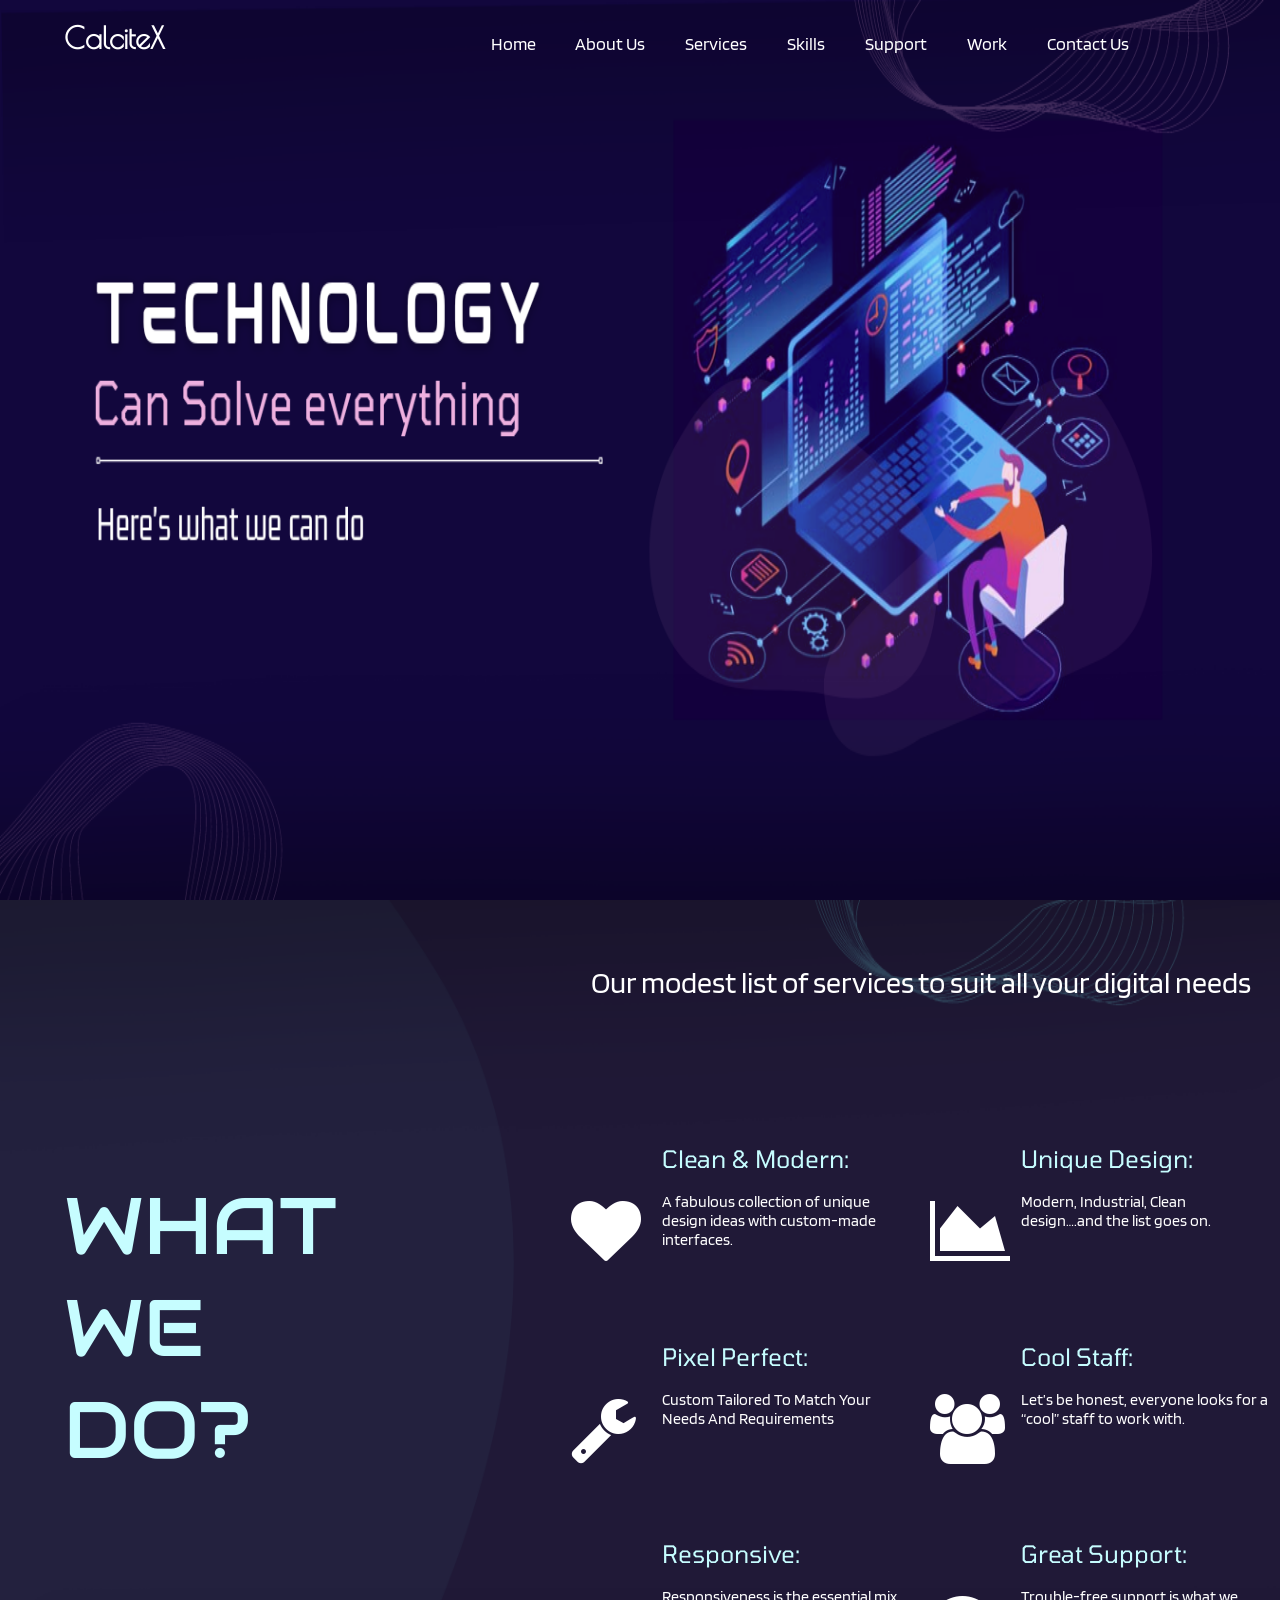
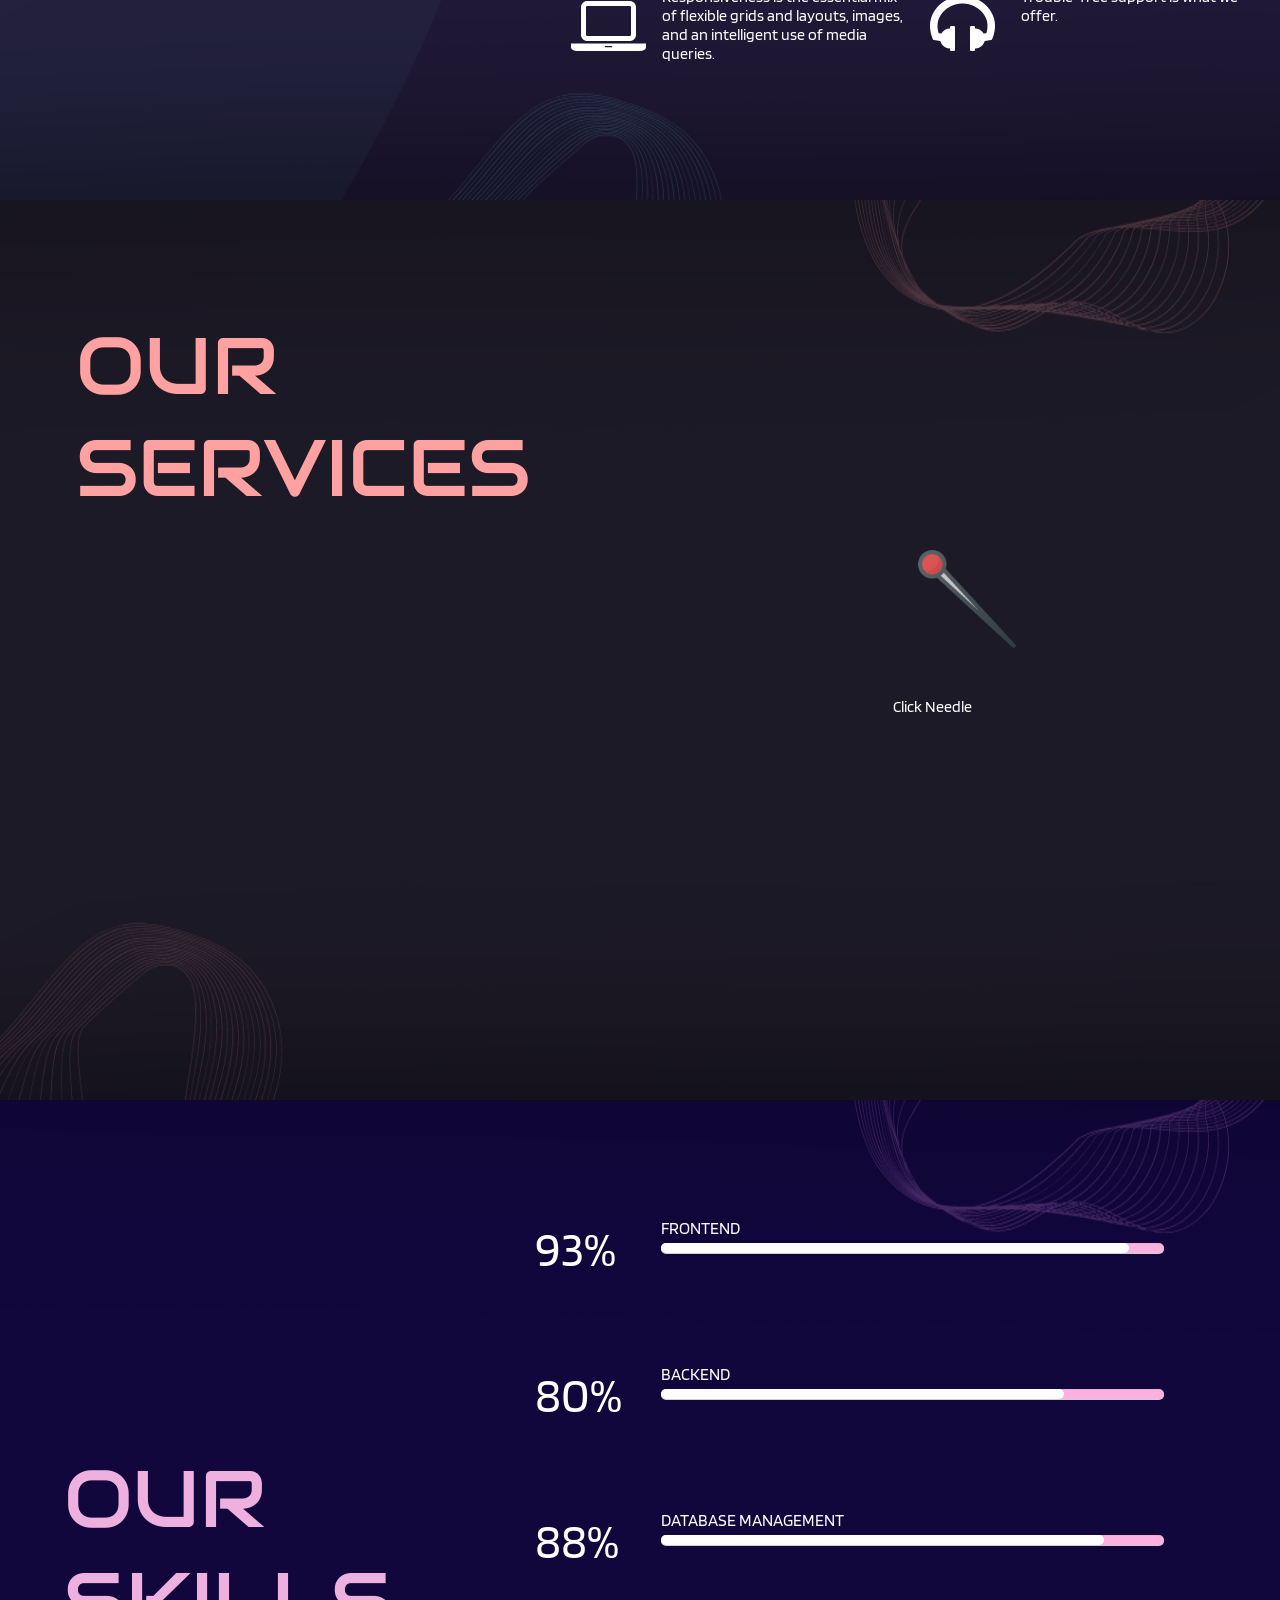
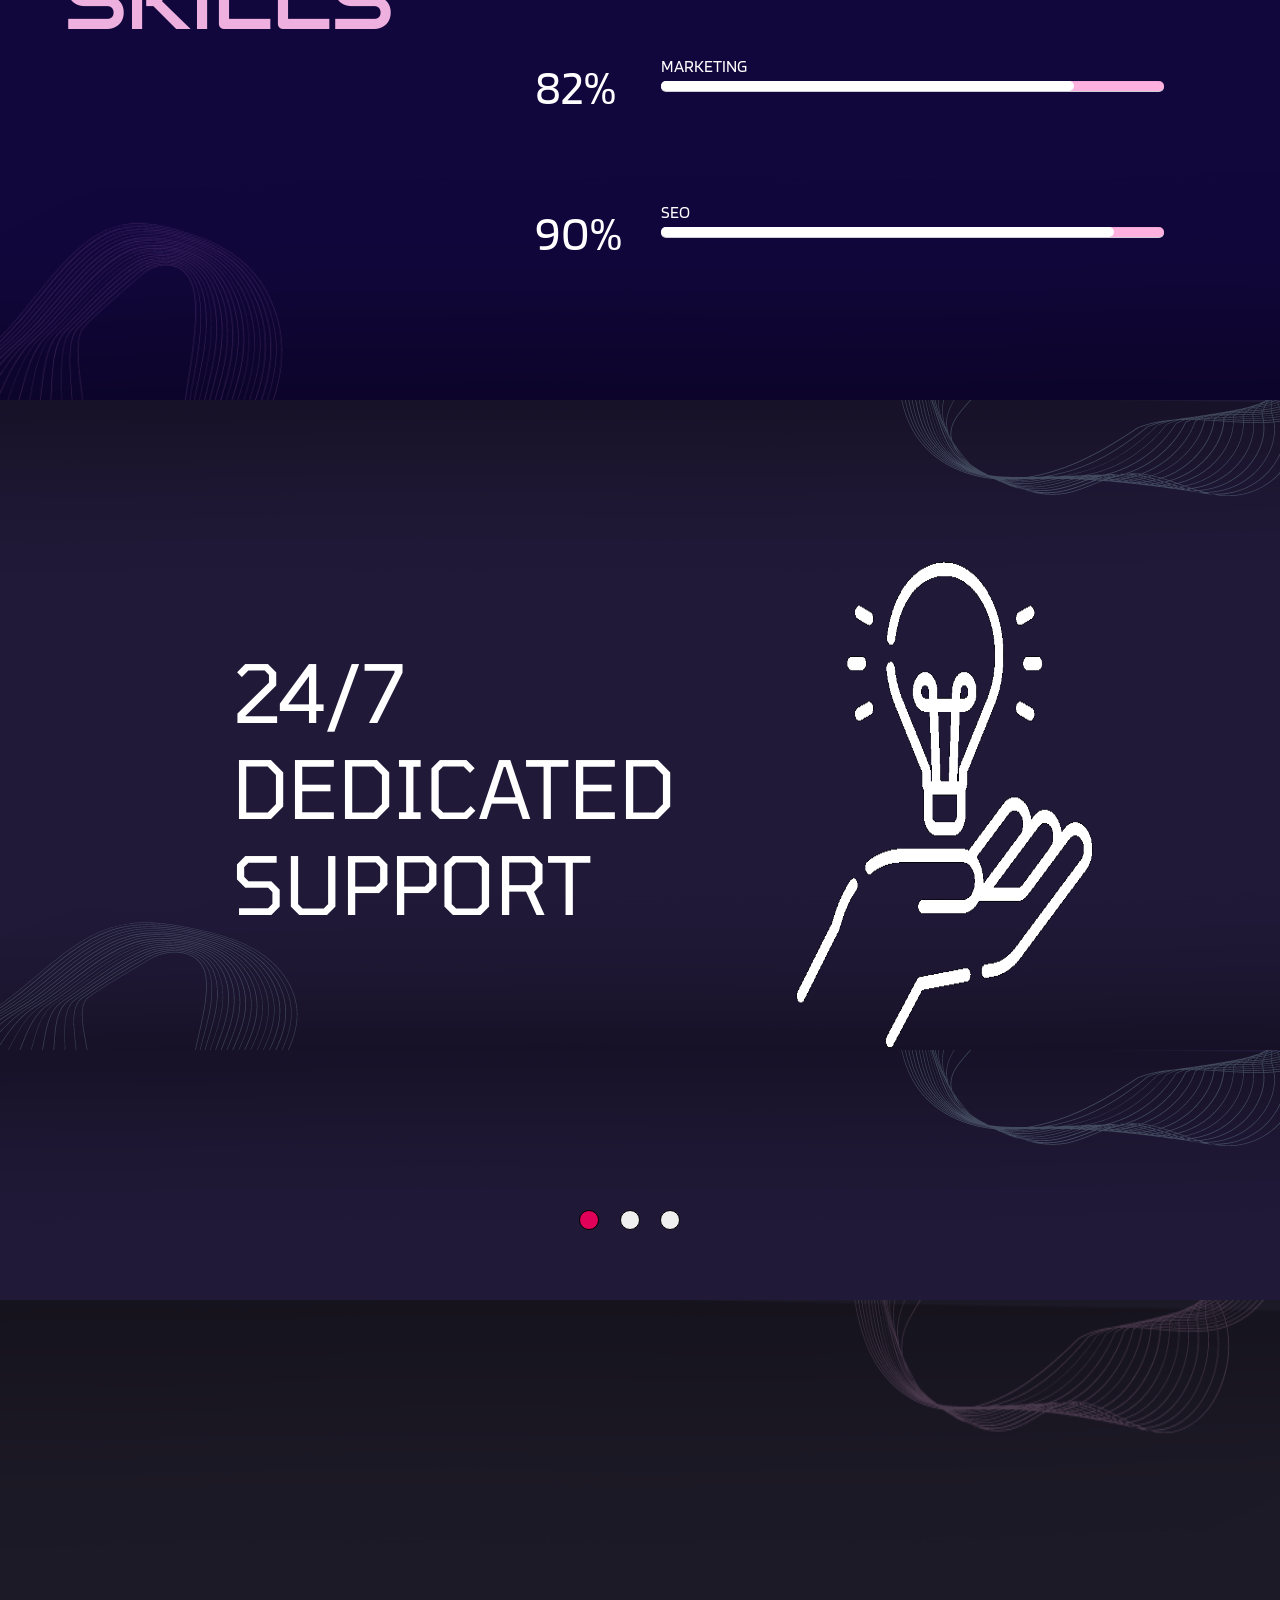
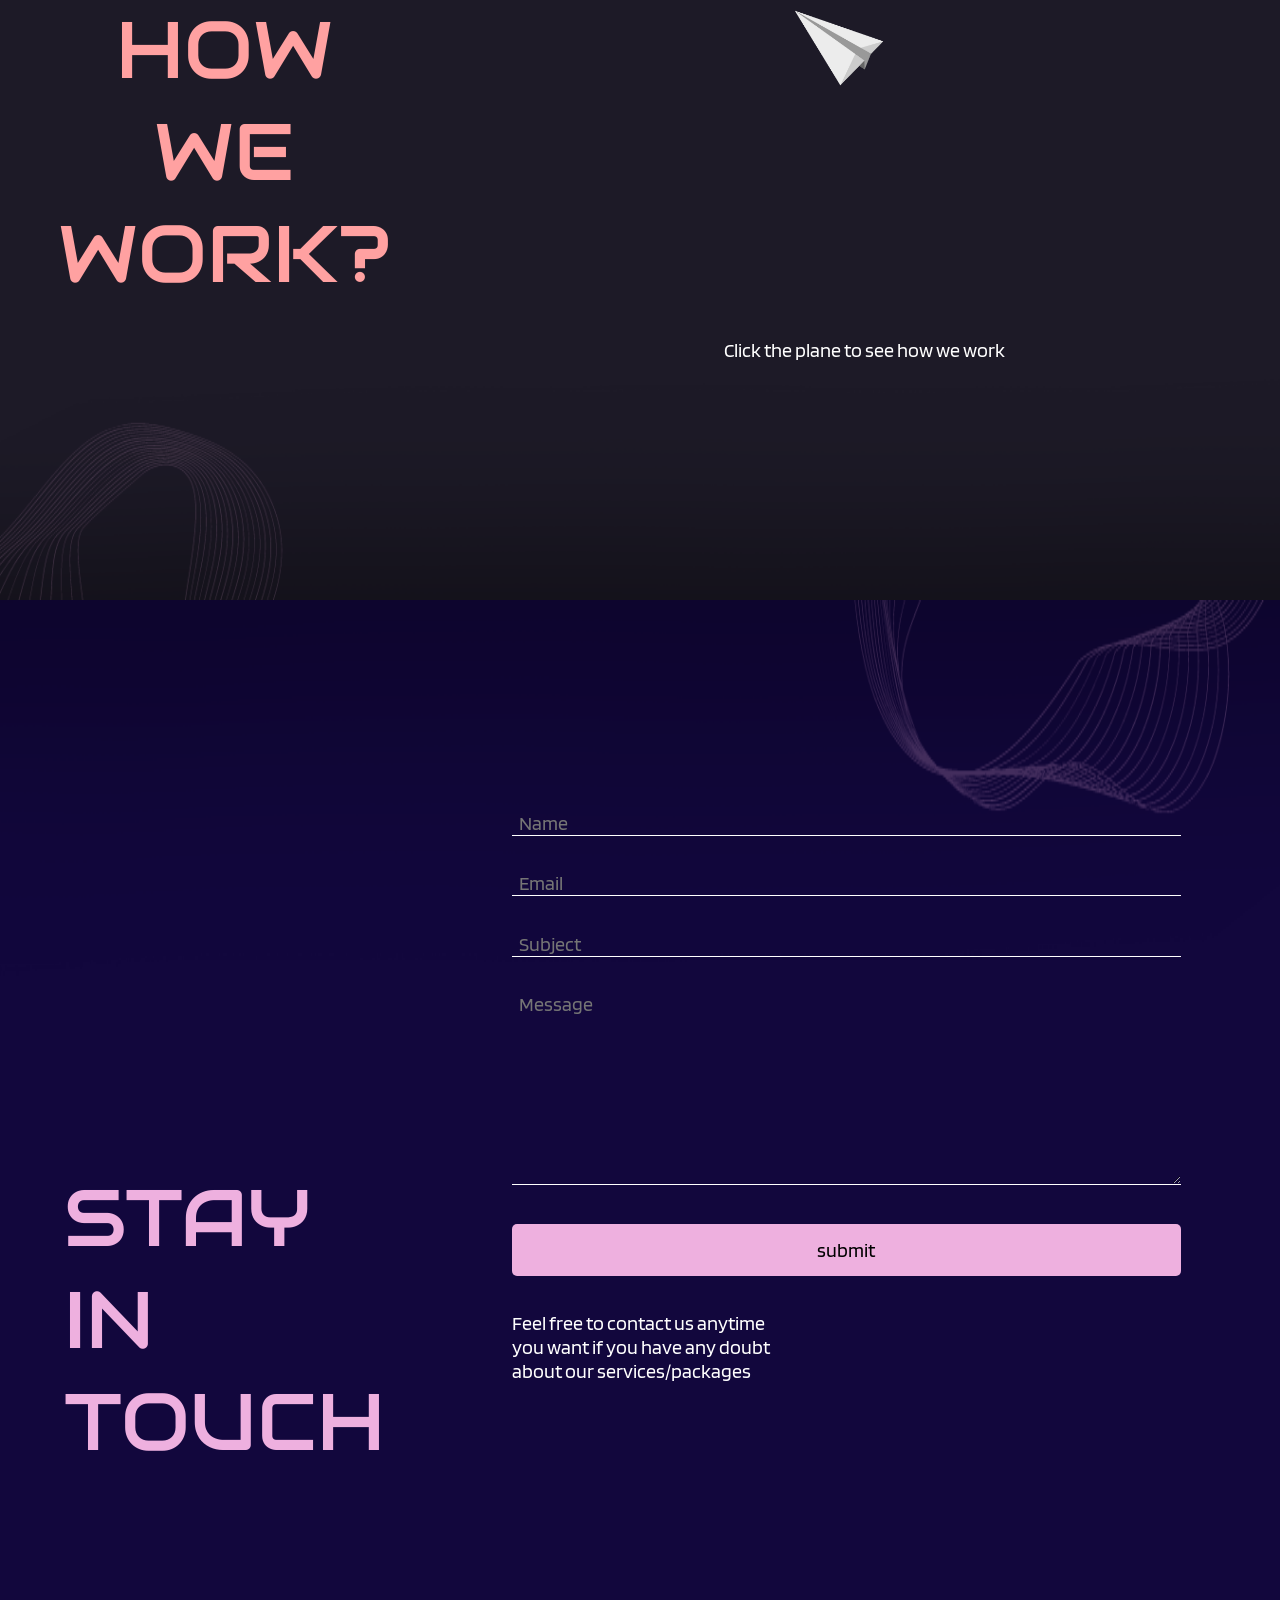
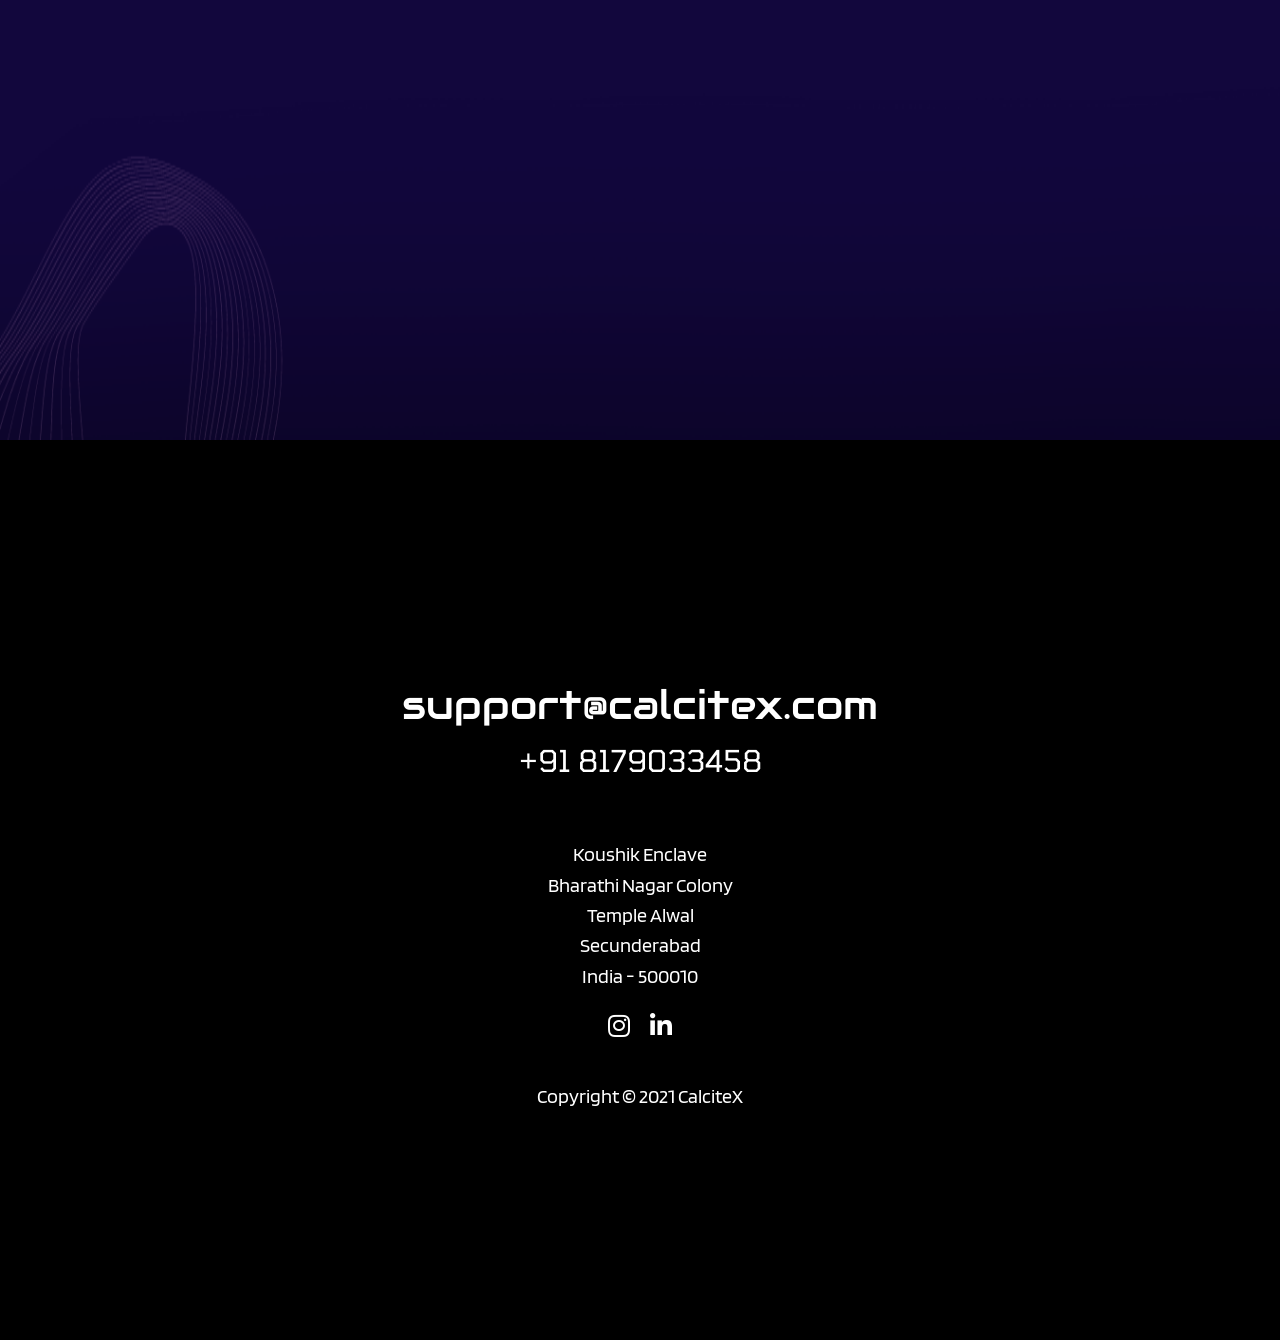
==== index.html @ 90a69738 ":)" ====
<!DOCTYPE html>
<html lang="en">

<head>
    <meta charset="UTF-8">
    <meta name="viewport" content="width=device-width, initial-scale=1.0">
    <meta http-equiv="X-UA-Compatible" content="ie=edge">
    <title>CalciteX</title>
    <link rel="icon" href="images/logo.jpeg">
    <link rel="stylesheet" href="https://use.fontawesome.com/releases/v5.3.1/css/all.css">
    <script src="https://cdnjs.cloudflare.com/ajax/libs/jquery/3.5.1/jquery.min.js"></script>
    <link rel="stylesheet" href="styles.css">
    <link href="https://maxcdn.bootstrapcdn.com/font-awesome/4.2.0/css/font-awesome.min.css" rel="stylesheet">
<style>
@keyframes zoom{from{transform:scale(0);opacity:0;} to{transform:scale(1);opacity:1;}}
@keyframes zoomBox{from{transform:scale(0);opacity:0;} to{transform:scale(1);opacity:1;}}
@keyframes zoom1{from{transform:scale(0);opacity:0;} to{transform:scale(1);opacity:1;}}
@keyframes zoomBox1{from{transform:scale(0);opacity:0;} to{transform:scale(1);opacity:1;}}
@keyframes serviceAnim{from{transform:scale(0);opacity:0;} to{transform:scale(1);opacity:1;}}
</style>

</head>

<body onscroll="myfunction()">
<div id="body" style="height:100%;">
	<!--header-->
	<div id="navbar">
 	<ul id="ul">
		<div id="logo">
	            <a onclick="document.documentElement.scrollTop=0;">CalciteX</a>
		</div>
		<div id="links">
                <a onclick="document.documentElement.scrollTop=0;">Home</a>
                <a onclick="document.documentElement.scrollTop=document.getElementById('aboutus').offsetTop-60;">About&nbspUs</a>
                <a onclick="document.documentElement.scrollTop=document.getElementById('ourServices').offsetTop-60;">Services</a>
                <a onclick="document.documentElement.scrollTop=document.getElementById('skills').offsetTop-60;">Skills</a>
		<a onclick="document.documentElement.scrollTop=document.getElementById('Responsive').offsetTop-60;">Support</a>
                <a onclick="document.documentElement.scrollTop=document.getElementById('workflow').offsetTop-60;">Work</a>
		<!--<a href="#pricing">Pricing</a>-->
                <a onclick="document.documentElement.scrollTop=document.getElementById('contact').offsetTop-60;">Contact&nbspUs</a>
		</div>
		<div>
		</div>
            </ul>
	</div>
	<div id="headerImg"></div>
	<div id="header">

            <!--<div class="logo">
                <img src="logoCalcitex.JPG">
            </div>-->

	    <div class="navbar">
		<p>Calcite X</p>
		<p>Shaping the Uncut</p>
	</div>


	<!--	<div class="mainBox">
            <div class="desc">
                <h1>WE LOVE DESIGN </h1>
            </div>

            <div class="button">
                
                <a href="#aboutus" class="btn">LEARN MORE</a>
            </div>
		</div>-->

	</div>

	<!--About us-->
<div id="aboutus" style="height:100%;width:100%;">
<div id="leftbox">
<p style="white-space:pre;color:#c6fdff;font-size:80px;font-family:leftTextfont;">
WHAT
WE 
DO?
</p>
<br/>
<!--<hr style="border:1px solid #c6fdff;width:90%;"/>
<br/>
<p style="font-size:25px;color:#c6fdff;font-family:leftTextfont">
Our modest list of services to
suit all your digital needs
</p>-->
</div>

<div id="rightbox">
<div id="Topcontent" style="color:white;font-size:30px;height:30%;display:flex;justify-content:center;padding-bottom:2%;">
Our modest list of services to
suit all your digital needs
</div>

<div class="doubleBox">

<div id="contentBox">
<div>
<i class="fa fa-heart" style="font-size:70px;color:white;"></i>
<!--<img src="images/1.jpeg">-->
</div>
<div class="mainBox">
<h2 >Clean & Modern:</h2>
<br/>
A fabulous collection of unique design ideas with custom-made interfaces.
</div>
</div>
<div id="contentBox">
<div >
<i class="fa fa-area-chart" style="font-size:70px;color:white;"></i>
<!--<img src="images/2.jpeg">-->
</div>
<div class="mainBox">
<h2>Unique Design: </h2>
<br/>
Modern, Industrial, Clean design….and the list goes on. 
</div>
</div>
</div>

<div class="doubleBox">
<div id="contentBox">
<div >
<i class="fa fa-wrench" style="font-size:70px;color:white;"></i>
<!--<img src="images/3.jpeg">-->
</div>
<div class="mainBox">
<h2>Pixel Perfect:</h2>
<br/>
Custom Tailored To Match Your Needs And Requirements
</div>
</div>
<div id="contentBox">
<div>
<i class="fa fa-users" style="font-size:70px;color:white;"></i>
<!--<img src="images/4.jpeg">-->
</div>
<div class="mainBox">
<h2>Cool Staff:</h2>
<br/>
Let’s be honest, everyone looks for a “cool” staff to work with.
</div>
</div>
</div>


<div class="doubleBox">
<div id="contentBox">
<div>
<i class="fa fa-laptop" style="font-size:70px;color:white;"></i>
<!--<img src="images/5.jpeg">-->
</div>
<div class="mainBox">
<h2>Responsive: </h2>
<br/>
Responsiveness is the essential mix of flexible grids and layouts, images, and an intelligent use of media queries.
</div>
</div>
<div id="contentBox">
<div>
<!--<img src="images/6.jpeg">-->
<i class="fa fa-headphones" style="font-size:70px;color:white;"></i>
</div>
<div class="mainBox">
<h2>Great Support:</h2>
<br/>
Trouble-free support is what we offer.
</div>
</div>
</div>




</div>


</div>


	<!--<div id="aboutus">
	<div class="top">
	 <center><h1 class="h1" style="color:#000;font-weight:bolder;font-size:50px;">ABOUT<span style="font-weight: bolder; color:rgb(255,2,108); font-size: 3rem;"> US</span></h1></center>
	</div>
	<div class="bottom">
	<h1 style="font-weight:bolder;margin-bottom:30px;">What We Do</h1>
	<li>
	At CalciteX we develop innovative and creative products and services that provide total communication and information solutions. Among a plethora of services, web design and development, tailor made applications, ERPs, CRMs, e-commerce solutions, business-to-business applications, business-to-client applications, managed hosting and internet portal management are few that we offer. We also lead in Digital Marketing, splendid Graphic designing, and Social Media Management. Satisfied clients around the globe bear testimony to the quality of our work.
	</li>
	<br>
	<li>Our business philosophy is to assure the highest quality product, total client satisfaction, timely delivery of solutions, and the best quality/price ratio found in the industry.
	Our emphasis is on offering a high degree of product user friendliness through a positive, creative, and focused company staff.</li>
	</div>
	</div>-->
<!--about us-->
<!--
<div id="aboutus">
 <h1 class="h1" style="color:#000;font-weight:bolder;font-size:50px;">ABOUT<span style="font-weight: bolder; color:rgb(255,2,108); font-size: 3rem;"> US</span></h1>

        <div class="cards">
            <div class="card1">
                <div class="top">
                    <div class="logo"><i class="fa fa-heart-o" aria-hidden="true"></i></div>
                    <div class="tlte"><h3>CLEAN & MODERN</h2></div>
                </div>
                <div class="middle">
                       <p class="mid"> Modern, Industrial, Clean design….and the list goes on. A significant challenge many of our clients face is a lack of understanding or vocabulary to describe and define their Web-App design style. We get it delivered. </p> 
                </div>
                <div class="bottom">
                    <a href="#">learn more <i class="fa fa-long-arrow-right" aria-hidden="true"></i></a>
                </div>     
            </div>
            <div class="card1">
                <div class="top">
                    <div class="logo"><i class="fa fa-area-chart" aria-hidden="true"></i></div>
                    <div class="tlte"><h3>UNIQUE DESIGN</h2></div>
                </div>
                <div class="middle">
                       <p class="mid">A fabulous collection of unique design ideas with custom-made interfaces is a true work of design and style. With an abundance of unique design styles, we offer you customization and Modern style.</p> 
                </div>
                <div class="bottom">
                    <a href="#">learn more <i class="fa fa-long-arrow-right" aria-hidden="true"></i></a>
                </div>     
            </div>
            <div class="card1">
                <div class="top">
                    <div class="logo"><i class="fa fa-wrench" aria-hidden="true"></i></div>
                    <div class="tlte"><h3>PIXEL PROJECT</h2></div>
                </div>
                <div class="middle">
                       <p class="mid">If owning a piece of history is what you desire, Pixels Projects are the ones you need. Pixel Projects are inspired by Million-Dollar Homepages. There are millions of websites and the ones which stand out are the ones that leave a mark on the viewers. </p> 
                </div>
                <div class="bottom">
                    <a href="#">learn more <i class="fa fa-long-arrow-right" aria-hidden="true"></i></a>
                </div>     
            </div>
        </div>
        <div class="cards">
            <div class="card2">
                <div class="top">
                    <div class="logo"><i class="fa fa-users" aria-hidden="true"></i></div>
                    <div class="tlte"><h3>COOL STAFF</h2></div>
                </div>
                <div class="middle">
                       <p class="mid">Let’s be honest, everyone looks for a “cool” staff to work with. We are a special workspace company, CalciteX thrives on creativity and that thought has very much gone into the reasoning behind the work culture, providing every employee with a space for them to be creative.</p> 
                </div>
                <div class="bottom">
                    <a href="#">learn more <i class="fa fa-long-arrow-right" aria-hidden="true"></i></a>
                </div>     
            </div>
            <div class="card2">
                <div class="top">
                    <div class="logo"><i class="fa fa-laptop" aria-hidden="true"></i></div>
                    <div class="tlte"><h3>RESPONSIVE</h2></div>
                </div>
                <div class="middle">
                       <p class="mid">Almost every Client wants a Mobile Version of their website. Responsiveness is the essential mix of flexible grids and layouts, images, and an intelligent use of media queries.</p> 
                </div>
                <div class="bottom">
                    <a href="#">learn more <i class="fa fa-long-arrow-right" aria-hidden="true"></i></a>
                </div>     
            </div>
            <div class="card2">
                <div class="top">
                    <div class="logo"><i class="fa fa-headphones" aria-hidden="true"></i></div>
                    <div class="tlte"><h3>GREAT SUPPORT</h2></div>
                </div>
                <div class="middle">
                       <p class="mid"> Proactive chat, audio, and video Support. Trouble-free support is what we offer. Every request is responded by the supervisors directly. </p> 
                </div>
                <div class="bottom">
                    <a href="#">learn more <i class="fa fa-long-arrow-right" aria-hidden="true"></i></a>
                </div>     
            </div>
        </div>
    </div>
   -->
	<!--Our services-->
<!--
        <section id="services">
        <div class="services">
            <h1 class="heading" style="color:rgb(214, 199, 206); text-align: center; ">OU<span style="font-weight: bolder; color:rgb(255,2,108); font-size: 3rem;">R</span> SERVICES</h1>
            <div class="cen">
                <div class="service">
                    <i class="fas fa-tv"></i>
                    <h2>WEB DEVELOPMENT</h2>
                    <br>
                    <p>CalciteX cybernetics provides you worlds trending and best technology. While it comes to Web Development its our best and most demanding service with 100% gurranted satisfaction</p>
                </div>

                <div class="service">
                    <i class="fab fa-android"></i>
                    <h2>MOBILE APPS</h2>
                    <br>
                    <p>With growing demand in this digital world we at CalciteX Cybernetics  committed to provide a mobile app which meets your business needs with an attractive price tag in mind.</p>
                </div>
                <div class="service">
                    <i class="fab fa-android"></i>
                    <h2>DIGITAL MARKETING</h2>
                    <br>
                    <p>We at CalciteX cybernetics provide businesses of all sizes with an opportunity to market their brand 24/7 at a low cost. From startups to medium-sized enterprises to multiple-location companies</p>
                </div>
            </div>
        </div>
    </section>-->

	<!-- work start-->
<!--
	<div id="worx" style="margin-top:50px;">
 <h1 class="h1" style="color:#000;font-weight:bolder;font-size:50px;">OUR WO<span style="font-weight: bolder; color:rgb(255,2,108); font-size: 3rem;">R</span>X.!</h1>
	<div class="worx">
		<div>
			<ul>
			<li><img src="icons/app.png"/> App development</li>
			<li><img src="icons/web.png"/> Web development</li>
			<li><img src="icons/marketing.png"/> Marketing</li>
			<li><img src="icons/design.png"/> UI design</li>
			<li><img src="icons/time.png"/> Support</li>
			</ul>
		</div>
		<div>
		<img src="images/work.jpeg">
		<img src="images/work_time.jpeg">
		<img src="images/work_support.jpeg">
		<img src="images/work_app.jpeg">
		<img src="images/work_web.jpeg">
		<img src="images/work_design.jpeg">
		</div>
	</div>
	</div>-->

<!--our services-->
 <!--<h1 class="heading" id="ourServicesheading" style="background:black;color:rgb(214, 199, 206);padding-top:50px; text-align: center; ">OU<span style="font-weight: bolder; color:rgb(255,2,108); font-size: 3rem;">R</span> SERVICES</h1>-->
	<div id="ourServices" style="height:100%;width:100%;padding-top:0px;">
	<div id="mainService">
	<div id="content" style="width:35%;height:400px;padding-bottom:50px;border-radius:10px;margin-top:0px;margin-left:0%;border:1px solid transparent;">
	<div id="heading" >
	OUR
	SERVICES
	</div>
	<div id="innercontent">

	</div>
	</div>

	<div style="width:40%;height:150%;margin-left:20%;margin-top:300px;">

	<div  onclick="ServiceFunction()" id="main" style="width:100px;height:100px;border-radius:10%;display:flex;flex-direction:column;" >
	<img class="imgServices" style="width:100%;height:100%;margin:50% 50%;transform-origin:15% 15%;" src="icons_color/pin.png"/>
	<div id="mainServiceContent" style="margin-right:-30%;color:white;font-family:blinker;">Click Needle</div>
	</div>

	<div id="one0" onmouseover="display(event)" class="services" style="width:100px;height:100px;border-radius:10%;">
	<img id="temp0" onmouseover="display(event)" style="width:100%;height:100%;" src="icons_color/design.png">
	<div id="temp0" id="contentService">Design</div>
	</div>
	<div id="one1" onmouseover="display(event)"  class="services" style="width:100px;height:100px;border-radius:10%;">
	<img id="temp1" onmouseover="display(event)" style="width:100%;height:100%;" src="icons_color/web.png"/>
	<div id="temp1" id="contentService">Web</div>
	</div>
	<div id="one2" onmouseover="display(event)"  class="services" style="width:100px;height:100px;border-radius:10%;">
	<img id="temp2" onmouseover="display(event)" style="width:100%;height:100%;" src="icons_color/marketing.png"/>
	<div id="temp2" id="contentService">Marketing</div>
	</div>
	<div id="one3" onmouseover="display(event)"  class="services" style="width:100px;height:100px;border-radius:10%;">
	<img id="temp3" onmouseover="display(event)" style="width:100%;height:100%;" src="icons_color/app.png"/>
	<div id="temp3" id="contentService">App</div>
	</div>
	<div id="one4" onmouseover="display(event)"  class="services" style="width:100px;height:100px;border-radius:10%;">
	<img id="temp4" onmouseover="display(event)" style="width:100%;height:100%;" src="icons_color/work.png"/>
	<div id="temp4" id="contentService">Support</div>
	</div>
	<!--<div id="one5" onmouseover="display(event)"  class="services" style="width:100px;height:100px;border-radius:10%;">
	<img id="temp5" onmouseover="display(event)" style="width:100%;height:100%;" src="icons_color/chemical.png"/>
	<div id="temp5" id="contentService">Chemical</div>
	</div>-->
	</div>
	</div>
	</div>

    <!---skills start-->
	<div id="skills">
  <!--  <h1 class="heading" style="color:BLACK; text-align: center; ">ABOUT SK<span style="font-weight: bolder; color:rgb(255,2,108); font-size: 3rem;">I</span>LLS</h1>-->
	<div id="skillsLeft">
	OUR<br/>
	SKILLS
	</div>
	
    <div class="skills">
                <div class="skill-bars">
                    <div class="bar">
			<div style="width:20%;font-size:50px;">
			93%
			</div>
			<div style="width:80%;">
                        <div class="info">
                            <span>FRONTEND</span>
                        </div>
                        <div class="progress-line html">
                            <span></span>
                        </div>
			</div>
                    </div>
                    <div class="bar">
			<div style="width:20%;font-size:50px;">
			80%
			</div>
			<div style="width:80%;">
                        <div class="info">
                            <span>BACKEND</span>
                        </div>
                        <div class="progress-line css">
                            <span></span>
                        </div>
			</div>
                    </div>                   
                    <div class="bar">
			<div style="width:20%;font-size:50px;">
			88%
			</div>
			<div style="width:80%;">
                        <div class="info">
                            <span>DATABASE MANAGEMENT</span>
                        </div>
                        <div class="progress-line jquery">
                            <span></span>
                        </div>
			</div>
                    </div>
                    <div class="bar">
			<div style="width:20%;font-size:50px;">
			82%
			</div>
			<div style="width:80%;">
                        <div class="info">
                            <span>MARKETING</span>
                        </div>
                        <div class="progress-line mysql">
                            <span></span>
                        </div>
			</div>
                    </div>
                    <div class="bar">
			<div style="width:20%;font-size:50px;">
			90%
			</div>
			<div style="width:80%;">
                        <div class="info">
                            <span>SEO</span>
                        </div>
                        <div class="progress-line python">
                            <span></span>
                        </div>
			</div>
                    </div>

             	</div>

        <!--<div class="accordion">
            <div class="contentBx">
                <div class="label">UNIQUE DESIGN</div>
                <div class="content">
                    <p>A fabulous collection of unique design ideas with custom-made interfaces is a true work of design and style. With an abundance of unique design styles, we offer you customization and Modern style.</p>
                </div>
            </div>
            <div class="contentBx">
                <div class="label">GREAT SERVICE</div>
                <div class="content">
                    <p> Proactive chat, audio, and video Support. Trouble-free support is what we offer. Every request is responded by the supervisors directly. </p>
                </div>
            </div>
            <div class="contentBx">
                <div class="label">EXPERIENCE TEAM</div>
                <div class="content">
                    <p>Let’s be honest, everyone looks for a “cool” staff to work with. We are a special workspace company, CalciteX thrives on creativity and that thought has very much gone into the reasoning behind the work culture, providing every employee with a space for them to be creative.</p>
                </div>
            </div>
        </div>
    </div>-->
	</div>
    <script>
        const accordion = document.getElementsByClassName('contentBx');

        for (i = 0; i < accordion.length; i++) {
            accordion[i].addEventListener('click', function() {
                this.classList.toggle('active')
            })
        }
    </script>
	</div>


<!--our team start-->

<!--	<div id="ourTeam">

	<div id="Teamleftbox">
	<p style="margin-left:15%;font-size:80px;">
	MEET<br/>
	OUR<br/>
	TEAM
	</p><br/>
	<p style="font-size:20px;margin-left:17%;margin-top:0%;">
	Get to know us<br/>
	much better
	</p>
	</div>

	<div id="Teamrightbox">
	<div id="TeamMainBox">
	<div id="box0" onmousedown="detailsFunction(event)" onmouseover="imgFunction(event)" onmouseout="imgFunction1(event)" style="background:url('images/shanmukh.jpeg');background-size:100% 100%;display:flex;align-items:center;justify-content:center;width:35%;height:30%;color:white;transition:2s;">
	</div>
	<div id="box1" onmousedown="detailsFunction(event)" onmouseover="imgFunction(event)" onmouseout="imgFunction1(event)" style="background:url('images/sai.png');background-size:100% 100%;display:flex;align-items:center;justify-content:center;width:35%;height:30%;color:white;transition:2s;">
	</div>
	<div id="box2" onmousedown="detailsFunction(event)" onmouseover="imgFunction(event)" onmouseout="imgFunction1(event)" style="background:url('images/bhargav.png');background-size:100% 100%;display:flex;align-items:center;justify-content:center;width:35%;height:30%;color:white;transition:2s;">
	</div>
	<div id="box3" onmousedown="detailsFunction(event)" onmouseover="imgFunction(event)" onmouseout="imgFunction1(event)" style="background:url('images/nvk2.jpeg');background-size:100% 130%;background-position:top;display:flex;align-items:center;justify-content:center;width:35%;height:30%;color:white;transition:2s;">
	</div>
	<div id="box4" onmousedown="detailsFunction(event)" onmouseover="imgFunction(event)" onmouseout="imgFunction1(event)" style="background:url('images/5.jpg');background-size:100% 100%;display:flex;align-items:center;justify-content:center;width:35%;height:30%;color:white;transition:2s;">
	</div>
	<div id="box5" onmousedown="detailsFunction(event)" onmouseover="imgFunction(event)" onmouseout="imgFunction1(event)" style="background:url('images/6.png');background-size:100% 100%;display:flex;align-items:center;justify-content:center;width:35%;height:30%;color:white;transition:2s;">
	</div>
	</div>

	<div id="detailsBox">

	<img onclick="backFunction()" id="backImg" style="width:5%;height:8%;" src="icons/arrow.png"/>

	<div id="textBox1">
	<p class="detailsEmployee" style="width:50%;">
	TWO GHOSTLY WHITE FIGURES IN
	COVERALLS AND HELMETS ARE
	SOFTLY DANCING
	</p>

	<p class="detailsEmployee" style="width:50%;">
	Lorem ipsum dolor sit amet whis jki jsios Cras pretium metus pulvinar ultricies auctor. In varius purus blandit sem mollis tristique.
	</p>

	</div>

	<div id="textBox2">

	<div style="width:48%;">
	<p class="detailsEmployee">
	Terry Jackobs, CEO very small stage in a vast cosmic arena great turbulent clouds ready so encyclopaedia galactica star stuff.
	</p>
	<br/><br/>
	&nbsp&nbsp<i class="fa fa-facebook-official detailsEmployeeIcon" aria-hidden="true"></i>
	&nbsp&nbsp<i class="fa fa-twitter detailsEmployeeIcon" aria-hidden="true"></i>
	&nbsp&nbsp<i class="fa fa-instagram detailsEmployeeIcon" aria-hidden="true"></i>
	&nbsp&nbsp<i class="fa fa-medium detailsEmployeeIcon" aria-hidden="true"></i>
	<div style="margin-top:10%;">
	<p class="detailsEmployee"><b>Name:</b>Terry Jackobs</p><br/>
	<p class="detailsEmployee"><b>Age:</b>28</p><br/>
	<p class="detailsEmployee"><b>Skills:</b>Php,.Net,Ajax</p>
	</div>

	</div>

	<div style="width:50%;display:flex;justify-content:center;">
	<img src="2.jpg" class="detailsEmployee" style="width:90%;height:70%;padding:5%;">
	</div>

	</div>

	</div>
	</div>
	</div>
-->
<!--responsive page start-->
	<div id="Responsive">
	<div  id="responsive-top">
	<div id="ResponsiveBox">

	<div class="ResponsiveDiv">
	<div style="width:49%;height:80%;display:flex;align-items:center;"> 
	<p style="font-size:80px;width:50%;height:50%;margin-left:10%;font-family:tomorrow;">
	24/7<br/>
	DEDICATED<br/>
	SUPPORT
	</p>
	</div>
	<img src="icons/idea.png">
	</div>

	<div class="ResponsiveDiv" >
	<div style="width:30%;">
	<img style="width:50%;height:50%;margin-left:25%;" src="icons/responsive.png">
	<br/>
	<p style="text-align:center;font-weight:bolder;font-family:tomorrow;">Responsive</p>
	<br/>
	<p style="text-align:center;width:70%;margin-left:20%;">A Positive team who are ready to answer your quires at the earliest</p>
	</div>
	<div style="width:30%;">
	<img style="width:50%;height:50%;margin-left:25%;" src="icons/chip.png">
	<br/>
	<p style="text-align:center;font-weight:bolder;font-family:tomorrow;">Community</p>
	<br/>
	<p style="text-align:center;width:70%;margin-left:20%;">An interactive community for everyone to Explore and Innovate new Ideas</p>
	</div>
	<div style="width:30%;">
	<img style="width:50%;height:50%;margin-left:25%;" src="icons/time.png">
	<br/>
	<p style="text-align:center;font-weight:bolder;font-family:tomorrow;">ShowCase</p>
	<br/>
	<p style="text-align:center;width:70%;margin-left:20%;">A perfect platform for everyone who want to showcase their Creativity and Technical Knowledge</p>
	</div>
	</div>

	<div class="ResponsiveDiv" >
	<p style="width:80%;text-align:center;font-size:60px;font-family:tomorrow;color:#C6FDFF;">
	DESIGN <img src="icons/add.png" style="width:5%;height:5%;"> DEVELOPMENT<br/>
	&nbsp&nbsp&nbspMARKETING   <img src="icons/add.png" style="width:5%;height:5%;"> SOCIAL
	</p>
	</div>

	<div class="ResponsiveDiv" id="Div1" >
	<div style="width:49%;height:80%;display:flex;align-items:center;"> 
	<p style="font-size:80px;width:50%;height:50%;margin-left:10%;font-family:tomorrow;">
	24/7<br/>
	DEDICATED<br/>
	SUPPORT
	</p>
	</div>
	<img src="icons/idea.png">
	</div>

	</div>

	<div id="circles">
	<button style="background:rgb(225,1,88);" onclick="responsiveFunction(0)" id="circle0"></button>
	<button onclick="responsiveFunction(1)"  id="circle1"></button>
	<button onclick="responsiveFunction(2)" id="circle2"></button>
	</div>
	</div>
	</div>




    <!--skills end-->
    <!--Our work start-->
	<div id="workflow">
	<div id="workleftBox">
	<p id="leftmsg">
	HOW<br/>
	WE<br/>
	WORK?
	</p>
	</div>
	<div id="workrightBox">
	<div id="videoBox">
	<button style="border:none;background:none;margin-top:30%;" onclick="videoFunction()" id="nextButton" ><img style="width:70%;height:70%;" src="icons/plane4.png"></button>
	<video style="width:100%;height:60%;display:none;margin-top:30%;" src="plane_video/plane.mp4" id="planeVideo">
	</div>
	<div id="rightmsg">Click the plane to see how we work</div>
	<!--<svg style="margin-left:10%;" width="500" height="100">
	<path d="M0 0 Q200 40 150 80 C40 80 100 40 400 10 L400 10 390 30 L400 10 380 0" fill="none"  stroke-dasharray="5,5" stroke="black" stroke-width="2">
	</svg>-->
	</div>
	</div>


   <!-- <section id="works">
        <div class="works">
            <h1 class="heading" style="color:BLACK; text-align: center; ">HOW<span style="font-weight: bolder; color:rgb(255,2,108); font-size: 3rem;"> WE</span> WORK</h1>
            <div class="cen">
                <div class="work">
                    <i class="fas fa-edit"></i>
                    <h2>PLAN</h2>
                </div>

                <div class="work">
                    <i class="fas fa-lightbulb"></i>
                    <h2>IDEA</h2>
                </div>

                <div class="work">
                    <i class="fas fa-drafting-compass"></i>
                    <h2>SKETCH</h2>
                </div>
                <div class="work">
                    <i class="fas fa-magic"></i>
                    <h2>DESIGN</h2>
                </div>

                <div class="work">
                    <i class="fas fa-laptop-code"></i>
                    <h2>DEVELOP</h2>
                </div>

                <div class="work">
                    <i class="far fa-check-circle"></i>
                    <h2>LAUNCH</h2>
                </div>

            </div>
        </div>
    </section>-->
    <!--our work ends-->
    <!--clints-->
  <!--  <h1 class="heading" style="color:black; text-align: center; font-size: 3rem; font-weight: strong bolder; ">OUR CLIE<span style="font-weight: bolder; color:rgb(255,2,108); font-size: 3rem;">N</span>T</h1>
    <div class="client">
        <ul>
            <li>
                <div class="cli">
                    <a href="#"><img src="images/client1.png" alt="client1"></a>
                </div>
            </li>
            <li>
                <div class="cli">
                    <a href="#"><img src="images/client2.png" alt="client2"></a>
                </div>
            </li>
            <li>
                <div class="cli">
                    <a href="#"><img src="images/client3.png" alt="client3"></a>
                </div>
            </li>
            <li>
                <div class="cli">
                    <a href="#"><img src="images/client4.png" alt="client4"></a>
                </div>
            </li>
        </ul>
    </div>-->
    <!--cliensts end-->
    <!--pricing table -->
<!--
    <section id="pricing" class="price-table">
        <div class="container">
            <h1 class="heading" style="color:black; text-align: center; font-size: 3rem; font-weight: strong bolder; ">PRIC<span style="font-weight: bolder; color:rgb(255,2,108); font-size: 3rem;">ING</span> TABLE</h1>
            <div class="price_box">
                <div class="price">
		 <div class="price-head">
                        <h2>Basic</h2>
                        <p>$05/MON</p>
                    </div>
                    <div class="price-content">
                        <ul>
                            <li>1GB Storage</li>
                            <li style="background-color: gray; color: white;">1GB Bandwidth</li>
                            <li>1 Addon Domains</li>
                            <li style="background-color: gray; color: white;">1 Sub Domain</li>
                            <li>10 Email</li>
                            <li style="background-color: gray; color: white;">1 Database</li>
                            <li>1 Domain</li>
                            <li style="background-color: gray; color: white;">No Support</li>
                        </ul>
                    </div>
                    <div class="price-bottom">
                        <a href="#" class="buy-btn">Select Plan</a>
                    </div>
		</div> 
                <div class="price">
		<div class="price-head">
                        <h2>Personal</h2>
                        <p>$10/MON</p>
                    </div>
                    <div class="price-content">
                        <ul>
                            <li>5GB Storage</li>
                            <li style="background-color: gray; color: white;">5GB Bandwidth</li>
                            <li>5 Addon Domains</li>
                            <li style="background-color: gray; color: white;">50 Sub Domain</li>
                            <li>50 Email</li>
                            <li style="background-color: gray; color: white;">50 Database</li>
                            <li>2 Domain</li>
                            <li style="background-color: gray; color: white;">Support</li>
                        </ul>
                    </div>
                    <div class="price-bottom">
                        <a href="#" class="buy-btn">Select Plan</a>
                    </div>
		</div>  
                <div class="price">
		 <div class="price-head">
                        <h2>Professional</h2>
                        <p>$15/MON</p>
                    </div>
                    <div class="price-content">
                        <ul>
                            <li>10GB Storage</li>
                            <li style="background-color: gray; color: white;">10GB Bandwidth</li>
                            <li>10 Addon Domains</li>
                            <li style="background-color: gray; color: white;">100 Sub Domain</li>
                            <li>100 Email</li>
                            <li style="background-color: gray; color: white;">100 Database</li>
                            <li>5 Domain</li>
                            <li style="background-color: gray; color: white;">Support</li>

                        </ul>
                    </div>
                    <div class="price-bottom">
                        <a href="#" class="buy-btn">Select Plan</a>
                    </div>
		</div>  
                <div class="price">
		 <div class="price-head">
                        <h2>Business</h2>
                        <p>$20/MON</p>
                    </div>
                    <div class="price-content">
                        <ul>
                            <li>50GB Storage</li>
                            <li style="background-color: gray; color: white;">100GB Bandwidth</li>
                            <li>50 Addon Domains</li>
                            <li style="background-color: gray; color: white;">100 Sub Domain</li>
                            <li>500 Email</li>
                            <li style="background-color: gray; color: white;">500 Database</li>
                            <li>10 Domain</li>
                            <li style="background-color: gray; color: white;">Support</li>
                        </ul>
                    </div>
                    <div class="price-bottom">
                        <a href="#" class="buy-btn">Select Plan</a>
                    </div>
		</div>                
            </div>

        </div>
    </section>
-->
    <!--pricing table ends-->
    <!--contactus-->
   <!-- <div id="contact">
        <div class="contact">
            <div class="contact-section">
                <div class="contact-info">
                    <div style="font-size: 40px;color:#EEB0DF;margin-bottom:30px;font-family:tomorrow;">Contact Us</div>
                    <br>
                    <p>Feel free to contact us anytime you want if you have any doubt about our services/packages</p>

                    <br>
                    <div>Email: support@calcitex.com</div>
		    <br>
                    <div>Phone/WhatsApp: +91 8179033458</div>
                    <br>		
                    <div>Address: Koushik Enclave, Bharathi Nagar Colony, Temple Alwal, Secunderabad, India - 500010</div>
		 
                </div>
                <div class="contact-form">
                    <form class="contact" action="" method="post">
                        <div class="nm">
                            <span style="color:#EEB0DF;">Your Name <input type="text" name="name" class="text-box"  required></span>
                            <span style="color:#EEB0DF;">Your Email<input type="email" name="email" class="text-box"  required></span>
                        </div>
                        <span style="color:#EEB0DF;">Message</span><textarea name="msg" rows="5" required></textarea>
                        <input type="submit" name="submit" class="send-btn" value="Submit">
                    </form>
                </div>
            </div>
        </div>
        <div class="footer">

            <div class="copy">
           	<p style="color:white; padding-left:2px;">Copyright &#169 2021 CalciteX </p>
            </div>
            <div class="social">
                <a href="#"><i class="fab fa-instagram"></i></a>
                <a href="#"><i class="fab fa-linkedin"></i></a>
            </div>

        </div>
    </div>-->
    <!--contactus end-->
	<div id="contact">
		<div id="contact-left">
		STAY<br/>
		IN<br/>
		TOUCH
		</div>
	
		<div id="contact-right">
			<form action="mailto:support@calcitex.com" method="post" enctype="multipart/form-data">
				<p></p>
				<input type="text" placeholder="Name" name="name"/>
				<input type="text" placeholder="Email" name="email"/>
				<input type="text" placeholder="Subject" name="subject"/>
				<textarea rows="8" placeholder="Message" name="message" cols="110"></textarea>
				<input type="submit" value="submit">
			</form>
			<div id="contact-desc">
				<div style="width:40%;">
				
				<p>Feel free to contact us anytime you want if you have any doubt about our services/packages</p>
				</div>
		
				<div style="width:40%;">
					<!--<p>Email: support@calcitex.com</p>
					<br/>
		         		<p>Phone/WhatsApp: +91 8179033458</p>
					<br/>
  		                        <p>Address: Koushik Enclave, Bharathi Nagar Colony, Temple Alwal, Secunderabad, India - 500010</p>-->
				</div>
			</div>
			
		</div>
	</div>

	<div id="footer">
		<p>support@calcitex.com</p>
		<p>+91 8179033458</p>
		<p>Koushik Enclave</p>
		<p>Bharathi Nagar Colony</p>
		<p>Temple Alwal</p>
		<p>Secunderabad</p>
		<p>India - 500010</p>
		<div style="display:flex;">
		<a><i class="fab fa-instagram"></i></a>
		<a><i class="fab fa-linkedin"></i></a>
		</div><br/><br/>
		<p>Copyright &#169 2021 CalciteX </p>
	</div>
</div>

<div id="mobile" style="width:100%;height:100%;">
<div style="width:100%;height:100%;background:black;display:flex;flex-direction:column;justify-content:center;">
<img src="icons_color/hook.png" style="margin-left:5%;width:90%;height:50%;">
<div style="animation:mobile 3s steps(60,end);margin-top:5%;overflow:hidden;width:100%;margin-left:5%;">
<p style="white-space:nowrap;font-size:20px;color:white;font-family:tomorrow;">Mobile view is under construction</p>
</div>
</div>
</div>

</body>


<script>

document.oncontextmenu=context;
document.onselectstart=select;
function context(){
return true;
}

function select(){
return true;
}


window.onload=starter();

function starter(){
if(window.innerWidth<1000){
document.getElementById("body").style.display="none";
document.getElementById("mobile").style.display="block";
}
else{
document.getElementById("body").style.display="block";
document.getElementById("mobile").style.display="none";
}
}

var employee={
	0:[
		"0First sentence",
		"0second sentence",
		"0He is very talented person",
		"0<b>Name:</b>Tony",
		"0<b>Age:</b>30",
		"0<b>skills:</b>php",
		"images/shanmukh.jpeg"],
	1:[
		"1First sentence",
		"1second sentence",
		"1He is very talented person",
		"1<b>Name:</b>Tony",
		"1<b>Age:</b>30",
		"1<b>skills:</b>php",
		"images/sai.png"],
	2:[
		"2First sentence",
		"2second sentence",
		"2He is very talented person",
		"2<b>Name:</b>Tony",
		"2<b>Age:</b>30",
		"2<b>skills:</b>php",
		"images/bhargav.png"],
	3:[
		"3First sentence",
		"3second sentence",
		"3He is very talented person",
		"3<b>Name:</b>Tony",
		"3<b>Age:</b>30",
		"3<b>skills:</b>php",
		"images/nvk2.jpeg"],
	4:[
		"4First sentence",
		"4second sentence",
		"4He is very talented person",
		"4<b>Name:</b>Tony",
		"4<b>Age:</b>30",
		"4<b>skills:</b>php",
		"images/5.jpg"],
	5:[
		"5First sentence",
		"5second sentence",
		"5He is very talented person",
		"5<b>Name:</b>Tony",
		"5<b>Age:</b>30",
		"5<b>skills:</b>php",
		"images/6.png"],
};

var employment=["CEO","Lead Software Developer","Coder","Full Stack Web Developer","Frontend","Designer"];

function backFunction(){
var a1=document.getElementById("detailsBox");
var a2=document.getElementById("TeamMainBox");
a1.style.display="none";
a2.style.display="flex";
}

function detailsFunction(event){
var id=event.target.id;
var a1=document.getElementById("detailsBox");
var a2=document.getElementById("TeamMainBox");
var num=id.charAt(id.length-1);
var details=employee[num];
var elements=document.getElementsByClassName("detailsEmployee");
for(i=0;i<elements.length-1;i++){
elements[i].innerHTML=details[i];
}
elements[i].src=details[i];
a1.style.display="block";
a2.style.display="none";
}


function imgFunction(event){
var id=event.target.id;
var num=id.charAt(id.length-1);
var a1=document.getElementById(id);
a1.style.background="black";
a1.innerText=employment[num];
}

function imgFunction1(event){
var id=event.target.id;
var num=id.charAt(id.length-1);
var a1=document.getElementById(id);
a1.innerText="";
a1.style.background=`url(${employee[num][6]})`;
a1.style.backgroundSize="100% 100%";

}


var clearParam=0;
var IndexRes=-1;
var interval=window.setInterval(responsiveFunction1,4000);

function responsiveFunction(event){
if(event==2) IndexRes=0;
if(event==1) IndexRes=2;
if(event==0) IndexRes=1;
clearInterval(interval);
clearParam=1;
responsiveFunction1();
}

function responsiveFunction1(){
IndexRes++;
if(IndexRes==3){IndexRes=0;}
var imgs=document.getElementsByClassName("ResponsiveDiv");
var mainBox=document.getElementById("ResponsiveBox");

for(i=0;i<3;i++){
var id="circle"+i;
var circle=document.getElementById(id);
circle.style.background="white";

}

var id="circle"+(IndexRes+1)%3;
var circle=document.getElementById(id);
circle.style.background="rgb(225,1,88)";

if(IndexRes==0){ mainBox.style.animationName="scrollAnim";mainBox.style.animationDuration="1s";}
if(IndexRes==1){ mainBox.style.animationName="scrollAnim1";mainBox.style.animationDuration="1s";}
if(IndexRes==2) { mainBox.style.animationName="scrollAnim2";mainBox.style.animationDuration="1s";}
if(clearParam==1){
clearParam=0;
interval=window.setInterval(responsiveFunction1,4000);
}
}


var videoParam=document.getElementById("planeVideo");
var lefttext=document.getElementById("leftmsg");
var rightText=document.getElementById("rightmsg");
var ButtonParam=document.getElementById("nextButton");
var displayParam;
var indexParam=0;
var msgs=["PLAN","IDEA","SKETCH","DESIGN","IMPLEMENT"];

function videoFunction(){
videoParam.style.display="block";
indexParam=-1;
rightText.style.display="none";
ButtonParam.style.display="none";
displayParam=window.setInterval(displayMsg,1500);
videoParam.playbackRate=0.5;
videoParam.play();
}

//videoParam.onended=function(){videoParam.play();videoParam.pause();};

function displayMsg(){
indexParam++;
if(indexParam==5){
clearInterval(displayParam);
videoParam.style.display="none";
rightText.style.display="block";
rightText.style.marginTop="-20%";
ButtonParam.style.display="block";
lefttext.innerHTML="HOW<br/>WE<br/>WORK?";
}
else{
if(lefttext.style.animationName=="zoomBox1") lefttext.style.animationName="zoom1";
else lefttext.style.animationName="zoomBox1";
lefttext.style.animationDuration="1s";
lefttext.innerHTML=msgs[indexParam];}
}




function myfunction(){
var aboutBox=document.getElementsByClassName("doubleBox");
var navbar=document.getElementById("ul");
var progress=document.getElementsByClassName("progress-line");
var about=document.getElementById("aboutus");
var icon=document.getElementById("headerImg");


if(about.offsetTop-document.documentElement.scrollTop>550){
icon.style.display="block";
}

if(about.offsetTop-document.documentElement.scrollTop<700 && window.innerWidth>1700){
icon.style.display="none";
}


if(about.offsetTop-document.documentElement.scrollTop<550){
icon.style.display="none";
}

if(about.offsetTop-document.documentElement.scrollTop<100){
navbar.style.background="black";
for(i=0;i<aboutBox.length;i++){
aboutBox[i].style.animationName="zoomBox";
aboutBox[i].style.animationDuration="2s";
aboutBox[i].style.animationDelay=i/2+"s";
aboutBox[i].style.animationFillMode="both";
}
}
else{
navbar.style.background="transparent";
}
if(progress[0].offsetTop-document.documentElement.scrollTop<300){
for(i=0;i<progress.length;i++){
progress[i].style.animation="animate 1s cubic-bezier(1, 0, 0.5, 1) forwards";
}
}
}

function ServiceFunction(){
var heading=document.getElementById("heading");
var content=document.getElementById("content");
var inContent=document.getElementById("innercontent");
var serviceContent=document.getElementById("mainServiceContent");
heading.style.fontFamily="serviceFont";
heading.innerHTML="our service";
heading.style.whiteSpace="normal";
heading.style.fontSize="25px";
heading.style.fontFamily="tomorrow";
heading.style.marginLeft="2%";
heading.style.marginTop="30%";
content.style.marginLeft="5%";
serviceContent.style.animationName="serviceAnim";
serviceContent.style.animationDuration="1s";
serviceContent.innerText="Our Services";
serviceContent.style.display="none";
inContent.innerHTML="<li>App Development</li><br/> <li>Web Development </li><br/> <li>UI & UX Design</li> <br/> <li>Digital Marketing</li> <br/> <li>Support</li> <br/><li>Chemical Engineering</li>";
var main=document.getElementById("main");
var ele=document.getElementsByClassName("services");
for(i=0;i<ele.length;i++){
ele[i].style.display="block";
ele[i].style.animationName="servicesAnim";
ele[i].style.animationDuration="1s";
ele[i].style.animationDelay=(i/5)+"s";
}
}

var headings=["UI design","Web Development","Digital Marketing","App Development","Support"/*,"Chemical Engineering"*/];
var content=[
"<p>A Fabulous Collection Of Unique Design Ideas With Custom-Made Interfaces Is A True Work Of Design And Style. Design is one of the most important factors when building a brand.</p> <br/><p>The design is what will set you apart from your competition and help you get the desired emotion or feeling from customers.With An Abundance Of Unique Design Styles, We Offer You Customization And Modern Style.</p>",
" <p>A website establishes your Business, adds value and credibility. In the cyber world, there are millions of websites, no matter how good your services are; the main goal is to stand out.</p><br/><p>Here with Cutting edge designs and functionality, we design the exact website you need for your business.While It Comes To Web Development Its Our Best And Most Demanding Service With 100% Guaranteed Satisfaction</p>",
"<p>Around 4 Billion People use Social Media in the current scenario, and the numbers are still growing exponentially. Your customers are online, which highlights the importance of digital marketing. They’re browsing the web looking for your products or services.<p> <br/><p>If they can’t find your products because you don’t have an online presence, you risk losing those leads to your competitors.We at CalciteX Provide Businesses Of All Sizes With An Opportunity To Market Their Brand 24/7 At A Low Cost. From Startups To Medium-Sized Enterprises To Multiple-Location Companies",
"<p>With Growing demand in this Digital World we are committed to develop the perfect Mobile Application that your Business needs, with an Attractive price in mind.</p><br/><p> With an Attractive Price in mindWe have an answer to your requests, if your business is struggling or you want to reach more people, a Mobile 		Application is what you need.We are Experts in the fields of</p> <br/> <li>E-Commerce</li><li>Restaurants, Nightlife and Clubs</li><li>Jewellery store </li><li>Small Business Owners … And many more</li>",
"<p>Proactive chat, audio, and video Support. Trouble-free support is what we offer. Every request is responded by the supervisors directly.</p>"
/*,"<p>We help our Clients with Analysis of current status of the Products and Enhance the quality of it.We believe in Recycling Plastics and Analyse the Break-even costs for the Production.</p>"*/
]
var number="";
function display(event){
var needle=document.getElementsByClassName("imgServices")[0];
if(event.target.id.charAt(event.target.id.length-1)!=number){
	number=event.target.id.charAt(event.target.id.length-1);
	needle.style.animationName="temp";
	needle.style.animationDuration="1s";
	var degree;
	if(number==0){degree=0;}
	else if(number==1){degree=65;}
	else if(number==2){degree=153;}
	else if(number==3){degree=245;}
	else if(number==4){degree=295;}
	else {degree=(number)*70;}
	degree=degree+70+"deg";
	needle.style.transform=`rotate(${degree})`;
	var ele=document.getElementById("heading");
	var inContent=document.getElementById("innercontent");
if(ele.style.animationName!="opacityAnim"){ele.style.animationName="opacityAnim";inContent.style.animationName="opacityAnim";}
else{ele.style.animationName="opacity1Anim";inContent.style.animationName="opacity1Anim";}
ele.style.animationDuration="2s";
inContent.style.animationDuration="2s";
ele.innerHTML=headings[number];
inContent.innerHTML=content[number];}

}


</script>

</html>
---- styles.css ----
@import url('https://fonts.googleapis.com/css2?family=Poppins:wght@100;200;300;400;500;600;700;800;900&display=swap');
* {
    font-family: 'Poppins', sans-serif;
    margin: 0;
    padding: 0;
    outline: none;
    border: none;
    box-sizing: border-box;
    text-decoration: none;
    transition: all .2s linear;
    font-weight: normal;
    text-transform: capitalize;
    scroll-behavior:smooth;
}

@font-face{
font-family:leftTextfont;
src:url('fonts/Audiowide-Regular.ttf');
}

@font-face{
font-family:tomorrow;
src:url('fonts/Tomorrow-Regular.ttf');
}

@font-face{
font-family:blinker;
src:url('fonts/Blinker-Regular.ttf');
}

@font-face{
font-family:logoFont;
src:url('fonts/PoiretOne-Regular.ttf');
}

@font-face{font-family:serviceFont;
src:url('fonts/poppinsItalic.ttf');
}

*{font-family:blinker;text-transform:none;}

body,html{
height:100%;
}

/*header*/

#header{
height:100vh;
margin-bottom:0px;
background-image:url('images/1.png');
background-size:100% 100%;
background-attachment:fixed;
}

#headerImg{
position:fixed;
display:block;
margin-left:32%;
margin-top:31%;
width:40px;
height:40px;
}

.navbar{flex-direction:column;justify-content:space-between;align-items:center;padding-top:20px;display:none;}
.navbar p:nth-child(1){font-size:30px;color:white;text-shadow:1px 2px 2px white,3px 4px 5px darkblue;}
.navbar p:nth-child(2){font-style:italic;color:white;}


#navbar{position:fixed; z-index:1;}


#navbar ul{
display:flex;
flex-direction:row;
justify-content:space-between;
position:fixed;
width:100%;
background:transparent;
padding:10px 0px 15px 0px;
}

#navbar ul #links{
display:flex;
flex-direction:row;
justify-content:start;
margin-left:-5%;
padding-top:20px;
}

#navbar ul div:nth-child(1){
padding-top:10px;
margin-left:5%;
}

#navbar ul div:nth-child(1) a{
font-family:logoFont;
font-weight:bolder;
cursor:pointer;
font-size:30px;
color:white;
}



#navbar ul #links a{
cursor:pointer;
font-size:18px;
color:white;
margin-right:10%;
}

#header .mainBox .button{
padding:10px 20px 10px 20px;
display:inline;
border:1px solid black;
}

#header .mainBox .button a{
color:black;
margin-left:0%;
}

#header .mainBox{
display:flex;
flex-direction:column;
align-items:center;
}

#navbar ul #links a{
padding:3px 0px 6px 0px;
color:white;
border-radius:5px;
transition:0.2s;
}

#navbar ul #links a:nth-child(1):hover,a:nth-child(4):hover,a:nth-child(7):hover{
color:#eeb0df;
border-bottom:2px solid #eeb0df;
border-top:2px solid #eeb0df;
}

#navbar ul #links a:nth-child(2):hover,a:nth-child(5):hover{
color:#c6fdff;
border-bottom:2px solid #c6fdff;
border-top:2px solid #c6fdff;
}

#navbar ul #links a:nth-child(3):hover,a:nth-child(6):hover{
color:#ffa1a1;
border-bottom:2px solid #ffa1a1;
border-top:2px solid #ffa1a1;
}

#header .mainBox .button a:hover{
color:white; 
}

#header .mainBox .desc{
margin-top:25%;
}

@media screen and (min-width:1500px){
#header ul #links{
display:flex;
flex-direction:row;
justify-content:center;
width:100%;
margin-left:0%;
padding-top:20px;
}

#navbar ul #links a{
margin-right:15%;
}

#headerImg{
margin-top:36.5%;
margin-left:33%;
}

}

@media screen and (max-width:1000px){

#headerImg{
display:none;
}

.navbar{
display:flex;
}

#header{
background:black;
background-image:none;
width:100%;
margin:0%;
}

#header .mainBox{
margin-top:40%;
color:white;
}

#header .mainBox .button{
padding:10px 20px 10px 20px;
display:inline;
border:1px solid white;
}

#header .mainBox .button a{
color:white;
margin-left:0%;
}

#navbar ul{
display:none;
}

}


/*about us*/

#aboutus{font-family:sans-serif;padding:0% 0px 0px 0px;background-size:100% 100%;background-image:url('images/2.png');display:flex;flex-direction:row;justify-content:space-around;}
#aboutus #leftbox{width:40%;color:white;font-weight:lighter;height:100%;justify-content:center;flex-direction:column;display:flex;align-items:start;margin-top:0%;padding:0% 0% 10% 5%;}
#aboutus #rightbox{width:60%;padding:5% 0px 5% 50px;display:flex;flex-direction:column;justify-content:flex-end;}
#aboutus #rightbox .doubleBox{transform:scale(0);width:100%;height:30%;margin-bottom:3%;display:flex;flex-direction:row;flex-wrap:wrap;justify-content:flex-end;align-items:flex-end;}
#aboutus #rightbox .doubleBox #contentBox{color:white;align-items:center;width:50%;height:100%;display:flex;flex-direction:row;}
#aboutus #rightbox .doubleBox #contentBox h2{color:#c6fdff;font-family:tomorrow;}
#aboutus #rightbox .doubleBox #contentBox img{transform:scale(1);width:100%;height:100%;}
#aboutus #rightbox .doubleBox #contentBox .mainBox{font-family:blinker;color:white;width:70%;height:100%;margin-top:0;border:1px solid transparent;}
#aboutus #rightbox .doubleBox #contentBox div:nth-child(1){width:20%;}
#aboutus #rightbox .doubleBox #contentBox{justify-content:space-around;}

@media only screen and (min-width:1500px){
#aboutus #rightbox .doubleBox #contentBox div:nth-child(1){width:18%;}
#aboutus #rightbox .doubleBox #contentBox{justify-content:center;}
#aboutus #leftbox{margin-top:0%;}
#aboutus #rightbox .doubleBox #contentBox{align-items:start;}
#aboutus #leftbox{padding:0% 0% 10% 10%;}
}

@media only screen and (max-width:1000px){
#aboutus{display:flex;flex-direction:column;align-items:center;}
#aboutus #leftbox{width:100%;}
#aboutus #rightbox{width:100%;}
}
/*
#aboutus{
margin-top:50px;
margin-bottom:80px;
}

#aboutus .top{
border:transparent;
width:100%;
height:200px;
background:rgb(211,211,211);
border-radius:10px;
padding-top:10px;
}


#aboutus .bottom{
border:transparent;
width:80%;
margin-top:-100px;
margin-left:10%;
padding:30px 10px 50px 20px;
background:white;
border-radius:10px;
font-size:20px;
box-shadow:1px 1px 2px black;
}

#aboutus .bottom li:nth-child(2),#aboutus .bottom li:nth-child(4){
text-indent:10%;
}

#aboutus .bottom li{
list-style-type:none;
}

@media screen and (max-width:1000px){
#aboutus .top{
text-align:center;
}

#aboutus .bottom{
font-size:15px;
width:100%;
margin-left:1%;
margin-right:2%;
}
}*/




/*our services*/

#ourServices{background-size:100% 100%;background-image:url('images/3.png');}
#ourServices #main{cursor:pointer;border:1px solid transparent;color:black;font-weight:bolder;border-radius:5px;text-align:center;margin-left:100px;transition:2s;}
#ourServices #mainService{margin-top:0px;display:flex;justify-content:space-between;}
@media only screen and (min-width:1500px){
#ourServices #main{margin-top:10%;}
}
#ourServices #main .imgServices{animation:rotateWheel 4s linear infinite;transition:2s;}
#contentService{color:white;border:1px solid transparent;text-align:left;padding-left:15px;width:100px;border-radius:10px;}
#ourServices .services{border:1px solid transparent;padding:10px;width:0px;margin-left:130px;text-align:center;animation-fill-mode:both;animation-timing-function:ease-out;opacity:0;display:none;color:white;transition:1s;cursor:pointer;}
@keyframes rotateWheel{from{transform:rotate(0deg) translate(0px) rotate(0deg);} to{transform:rotate(360deg) translate(0px) rotate(360deg);}}
#ourServices #one0{position:absolute;transform:rotate(50deg) translateY(180px) rotate(-50deg);}
#ourServices #one1{position:absolute;transform:rotate(110deg) translateY(250px) rotate(-110deg);}
#ourServices #one2{position:absolute;transform:rotate(175deg) translateY(300px) rotate(-175deg);}
#ourServices #one3{position:absolute;transform:rotate(250deg) translateY(250px) rotate(-250deg);}
#ourServices #one4{position:absolute;transform:rotate(305deg) translateY(180px) rotate(-305deg);}
/*position:absolute;transform:rotate(150deg) translateY(320px) rotate(-150deg);*/
/*#ourServices #one5{position:absolute;transform:rotate(310deg) translateY(180px) rotate(-310deg);}*/
@keyframes servicesAnim{from{opacity:0;} to{opacity:1;}}

@keyframes opacityAnim{from{opacity:0;} to{opacity:1;}}
@keyframes opacity1Anim{from{opacity:0;} to{opacity:1;}}
#ourServices #heading{font-size:80px;white-space:pre;font-family:leftTextfont;border:1px solid transparent;width:95%;height:10%;margin:2% 0% 0% -30%;border-radius:10px;color:#ffa1a1;padding-top:2px;}
#ourServices #innercontent {font-family:serviceFont;font-size:22px;border:1px solid transparent;width:92%;height:80%;margin:2% 0% 0% 2%;border-radius:10px;color:white;padding:10px 0px 0px 0px;}
#ourServices #innercontent p{font-family:blinker;text-indent:0%;}
#ourServices #innercontent li{font-family:blinker;}

@media only screen and (min-width:1500px){
#ourServices #heading{margin-top:40%;margin-left:-5%;}
}

@media only screen and (max-width:1000px){
#ourServices #mainService{
display:flex;
flex-direction:column;
align-items:start;
justify-content:space-between;}
}

/*.services {
    padding-bottom:50px;
	padding-top:50px;
    background-color: #000;
    text-align: center;
}*/

.cen {
    max-width: 1200px;
    margin: auto;
    overflow: hidden;
    padding: 20px;
}
h2{
  color:white;

}
.heading {
    text-align: center;
    padding: 1rem;
    color: black;
    font-size: 3rem;
    text-shadow: 0 .3rem .5rem rgba(0, 0, 0, .1);
    font-weight: bolder;
    text-transform: uppercase;
    letter-spacing: .2rem;
}
.service {
    display: inline-block;
    width: calc(100% / 3);
    margin: 0 -2px;
    padding: 20px;
    box-sizing: border-box;
    cursor: pointer;
    transition: 0.4s;
}

.service:hover {
    background: rgb(255, 2, 108);
}

.service i {
    color: #e2e7ec;
    font-size: 34px;
    margin-bottom: 30px;
}

.service h2 {
    font-size: 18px;
    text-transform: uppercase;
    font-weight: 500;
    margin: 0;
}

.service p {
    color: rgb(243, 221, 221);
    font-size: 15px;
    font-weight: 500;
}


@media screen and (max-width: 1000px) {
    .services{
		padding-bottom:0px;
		padding-top:0px;
    }
	.service{
		width:100%;
	}
}




/* worx start*/
.worx{
display:flex;
flex-direction:row;
justify-content:center;
margin-top:50px;
margin-bottom:50px;
}

.worx div:nth-child(1){
width:30%;
font-size:20px;
}

.worx div:nth-child(1) ul img{
width:20px;
height:20px;
}

.worx div:nth-child(2){
display:flex;
flex-direction:row;
justify-content:center;
flex-wrap:wrap;
width:50%;
}

.worx div:nth-child(2) img{
width:33%;
height:200px;
}

.h1{
text-align:center;
}


@media (max-width:1000px){
.worx{
flex-direction:column;
align-items:center;
justify-content:center;
}

.h1{
text-align:start;
}

.worx div:nth-child(1){
width:100%;
margin-bottom:30px;
}

.worx div:nth-child(2){
width:95%;
}

.worx div:nth-child(2) img{
width:33%;
height:100px;
}


}

/* worx end */

#skills{
 display: flex;
 flex-direction:row;
 justify-content:space-between;
 height:100%;
background-image:url('images/4.png');
background-size:100% 100%;
}

.skills {

   width:70%;
    padding-top:40px;
    margin-bottom:0px;
   padding-left:5%;
   padding-right:5%;
    padding-top:70px;
    padding-bottom:70px;
}

#skillsLeft{
display:flex;
font-family:leftTextfont;
align-items:center;
font-size:80px;
width:30%;
color:#EEB0DF;
margin-left:5%;
}

@media only screen and (min-width:1500px){
#skillsLeft{margin-left:10%;}
}

.skill-bars {
    color:white;
    padding: 25px 30px 25px;
    width: 95%;
    height:100%;
    display:flex;
    flex-direction:column;
    justify-content:space-around;
    margin-left:2%;
    border-radius: 10px;
}

.accordion{
width:100%;
margin-left:0%;
margin-top:5%;
}

.skill-bars .bar {
    margin: 20px 0;
display:flex;
flex-direction:row;
}

.skill-bars .bar:first-child {
    margin-top: 0px;
}

.skill-bars .bar .info {
    margin-bottom: 5px;
}

.skill-bars .bar .info span {
    font-weight: 500;
    font-size: 17px;
    opacity: 0;
    animation: showText 0.5s 1s linear forwards;
}

@keyframes showText {
    100% {
        opacity: 1;
    }
}

.skill-bars .bar .progress-line {
    height: 10px;
    width: 100%;
    background: #FEB0DF;
    position: relative;
    transform: scaleX(0);
    transform-origin: left;
    border-radius: 10px;
    box-shadow: inset 0 1px 1px rgba(0, 0, 0, 0.05), 0 1px rgba(255, 255, 255, 0.8);

}

@keyframes animate {
    100% {
        transform: scaleX(1);
    }
}

.bar .progress-line span {
    height: 100%;
    position: absolute;
    border-radius: 10px;
    transform: scaleX(0);
    transform-origin: left;
    background: #fff;
    animation: animate 1s 1s cubic-bezier(1, 0, 0.5, 1) forwards;
}

.bar .progress-line.html span {
    width: 93%;
}

.bar .progress-line.css span {
    width: 80%;
}

.bar .progress-line.jquery span {
    width: 88%;
}

.bar .progress-line.python span {
    width: 90%;
}

.bar .progress-line.mysql span {
    width: 82%;
}



@keyframes showText2 {
    100% {
        opacity: 1;
    }
}

.dis {
    display: flex;
}



.contentBx {
    position: relative;
    margin: 10px 20px;
}

.label {
    position: relative;
    padding: 10px;
    background: rgb(255, 2, 108);
    color: #fff;
    cursor: pointer;
}

.label::before {
    content: '+';
    position: absolute;
    top: 50%;
    right: 20px;
    transform: translateY(-50%);
    fontsize: 1.5em;
}

.active .label::before {
    content: '-';
}

.content {
    position: relative;
    background: #fff;
    height: 0;
    text-indent:50px;
    overflow: hidden;
    transition: 0.5s;
    overflow-y: auto;
}

.active .content {
    height:auto;
    padding: 10px 0px 30px 0px;
}

@media (max-width:1000px){
.skills{
padding-left:5%;
padding-right:10%;
display:flex;
flex-direction:column;
align-items:center;
}

.skill-bars{
width:100%;
padding:5%;
margin-bottom:50px;
}

.accordion{
width:100%;
margin-left:0%;
}
}


@media (min-width:1500px){


.skill-bars{
width:95%;
}

.accordion{
width:100%;
}
}

/*our team*/

#ourTeam{color:white;background:rgb(225,1,88);height:100%;display:flex;width:100%;overflow-y:scroll;}
#ourTeam #Teamleftbox{width:30%;height:100%;display:flex;flex-direction:column;align-items:flex-start;justify-content:center;}
#ourTeam #Teamrightbox{width:70%;height:100%;padding:2% 5% 2% 5%;}
@keyframes imgBackgroundAnim{from{background:black;} to{background:;}}
@keyframes imgBackgroundAnim1{from{background:white;} to{background:black;}}
#ourTeam #detailsBox{width:100%;height:100%;margin-top:5%;display:none;}
#ourTeam #textBox1{height:30%;width:96%;display:flex;padding:2%;}
#ourTeam #textBox2{height:70%;width:96%;display:flex;padding:2%;}
#ourTeam #backImg{margin-left:1%;cursor:pointer;}
#ourTeam #backImg:hover{margin-left:-1%;transition:1s;}
#ourTeam #TeamMainBox{width:100%;height:100%;display:flex;justify-content:space-around;flex-wrap:wrap;}
#ourTeam .detailsEmployeeIcon{font-size:30px;}

@media only screen and (min-width:1500px){
#ourTeam #textBox1{height:15%;}
#ourTeam #textBox2{height:85%;}
}


/* work start*/

#workflow{display:flex;flex-direction:row;height:100%;background-size:100% 100%;background-image:url('images/6.png');}
#workflow #workleftBox{width:35%;display:flex;height:100%;flex-direction:column;justify-content:center;}
#workflow #workrightBox{width:65%;}
#workflow #videoBox{width:100%;height:70%;}
#workflow #nextButton{margin-left:35%;cursor:pointer;width:200px;height:200px;color:black;background:white;margin-top:20%;border-radius:5px;}
#workflow #leftmsg{font-family:leftTextfont;color:#FFA1A1;text-align:center;margin-top:1%;border-radius:5px;font-size:80px;}
#workflow #rightmsg{text-align:center;color:white;margin-top:1%;border-radius:5px;font-size:20px;}
@media only screen and (min-width:1500px){
#workflow #videoBox{width:100%;height:70%;}
#workflow #nextButton{margin-left:30%;margin-top:20%;width:40%;height:40%;}
}


/*responsive page start*/

#Responsive{color:white;width:100%;overflow:hidden;height:100%;background-size:100% 100%;overflow:hidden;background:url('images/5.png');}
#responsive-top{width:80%;height:100%;margin-left:10%;margin-right:10%;overflow-x:hidden;}
#Responsive #ResponsiveBox{width:400%;height:90%;display:flex;flex-direction:row;animation-fill-mode:both;}
#Responsive #ResponsiveBox .ResponsiveDiv{width:25%;height:100%;animation:imgAnim 1s;display:flex;align-items:center;justify-content:space-around;}
#Responsive #ResponsiveBox div:nth-child(1) img{width:30%;height:60%;}
#Responsive #ResponsiveBox div:nth-last-child(1) img{width:30%;height:60%;}

@media only screen and (min-width:1500px){
#Responsive #ResponsiveBox .ResponsiveDiv{justify-content:center;}
#responsive-top{width:80%;margin-left:10%;margin-right:10%;}
#Responsive #ResponsiveBox div:nth-child(1) img{width:30%;height:40%;}
#Responsive #ResponsiveBox div:nth-last-child(1) img{width:30%;height:40%;}
}

#Responsive #circles{display:flex;justify-content:center;height:10%;}
#Responsive #circles #circle0,#circles #circle1,#circles #circle2{margin-right:2%;width:20px;cursor:pointer;height:20px;border:1px solid black;border-radius:100%;transition:2s;}
@keyframes imgAnim{from{opacity:0;} to{opacity:1;}}
@keyframes scrollAnim{from{margin-left:0%} to{margin-left:-100%;}}
@keyframes scrollAnim1{from{margin-left:-100%} to{margin-left:-200%;}}
@keyframes scrollAnim2{from{margin-left:-200%} to{margin-left:-300%;}}

@media only screen and (min-width:1500px){
#Responsive #circles #circle0,#circles #circle1,#circles #circle2{width:10px;height:10px;}
#Responsive{background-size:100% 100%;}
}


.works {
    text-align: center;
    margin-top:30px;
    margin-bottom:20px;
    padding-top:50px;
    padding-bottom:50px;
}

.cen {
    max-width: 1200px;
    margin: auto;
    overflow: hidden;
    padding: 20px;
}

h2 {
    color: gray;
}

.heading {
    text-align: center;
    padding: 1rem;
    color: black;
    font-size: 3rem;
    text-shadow: 0 .3rem .5rem rgba(0, 0, 0, .1);
    font-weight: bolder;
    text-transform: uppercase;
}

.work {
    display: inline-block;
    width: calc(100% / 7);
    margin: 2 2px;
    padding: 20px;
    box-sizing: border-box;
    cursor: pointer;
    transition: 0.4s;
    border: 2px solid gray;
}

.work:hover {
    background: lightgray;
}

.work i {
    color: rgb(255, 2, 108);
    font-size: 34px;
    margin-bottom: 30px;
}

.work h2 {
    font-size: 18px;
    text-transform: uppercase;
    font-weight: 500;
    margin: 0;
}

@media (max-width: 1000px) {
    .work {
        width: 100%;
        margin-bottom: 4px;
    }
   .works{
	padding-right:10%;
	padding-left:10%;
}
}

@media screen and (max-width: 500px) {
    .work {
        width: 100%;
        margin-bottom: 4px;
    }
}


/* work ends */


/* clients */

.client {
    width: 90%;
    margin: auto;
    overflow: hidden;
}

.client ul {
    padding: 0px;
    margin: 0px;
}

.client ul li {
    float: left;
    list-style: none;
    width: 20%;
    margin: 20px 0px 20px 55px;
    box-sizing: border-box;
}



.container ul li .cli {
    width: 100%;
    height: 50px;
}

img {
    width: 190px;
}

@media screen and (max-width: 1250px) {
    .client ul li {
        width: 40%;
        margin-left: 40px;
    }
}


/* clients */


/*pricing*/

.price-table {
    padding: 60px 30px 0px 30px;
}

.price {
width:24%;
}

.price_box{
display:flex;
flex-direction:row;
justify-content:space-around;
margin-top:50px;
}

.price-head {
    background-color: rgb(255, 2, 108);
    display: inline;
    float: left;
    padding: 10px 5px;
    text-align: center;
    width: 100%;
}

.price-head h2 {
    color: #fff;
    font-size: 30px;
    font-weight: bold;
    margin-bottom: 0;
    padding: 5px;
    text-transform: uppercase;
}

.price-head p {
    color: #ccc;
    font-size: 25px;
    font-weight: bold;
    line-height: 30px;
}

.price-content {
    display: inline;
    float: left;
    width: 100%;
    padding: 0 15px;
}

ul li {
    border-bottom: 1px solid #fff;
    padding: 15px 10px;
    list-style: none;
}

ul li :last-child {
    border: none;
}

.price-bottom {
    display: inline;
    float: left;
    padding: 15px 15px 30px;
    text-align: center;
    width: 100%;
}

.buy-btn {
    background-color: rgb(255, 2, 108);
    border-radius: 3px;
    color: #fff;
    display: inline-block;
    font-size: 18px;
    padding: 15px 50px;
    transition: all 0.5s;
}

.buy-btn:hover {
    border-color: 1px solid #fff;
    background-color: lightgray;
    color: rgb(255, 2, 108);
}

a:hover {
    text-decoration: none;
    color: #fff;
}

@media screen and (max-width:1000px) {
   .price-table{
	padding:30px 10% 30px 10%;
	}
    .price{
	width:100%;
	margin-bottom:30px;
	}
     .price_box{
	flex-direction:column;
	align-items:center;
	}
}

@media (min-width:1500px){
.price{
width:20%;
}

.price-table{
padding:0px;
}

.price_box{
justify-content:space-around;
}
}


/* pricing ends */


/* contact us*/
/*
#contact {
height:100%;
width:100%;
background:url('images/7.png');
background-size:100% 100%;
    background-size: cover;
    justify-content: center;
    align-items: center;
    padding-bottom:50px;
    padding-top:5%;
}

@media only screen and (min-width:1500px){
#contact{
padding-top:15%;
}
}

.contact-section {
    width: 100%;
    display: flex;
    justify-content: center;
    align-items: center;
}

.contact-info {
    color: #fff;
    max-width: 500px;
    line-height: 20px;
    padding-left: 0px;
    font-size: 18px;
}

.contact-form {
    max-width: 500px;
    margin-right: 10px;
}

.contact-info,
.contact-form {
    flex: 1;
}

.contact-form .text-box {
    background: #000;
    width: calc(100% - 10px);
    display: flex;
    height: 20px;
    padding: 12px;
    font-size: 15px;
    border-radius: 5px;
    box-shadow: 0 1px 1px rgba(0, 0, 0, 0.1);
    margin-bottom: 20px;
    border: 2px solid #EEB0DF;
}

.nm {
    display: flex;
}

.contact-form .text-box:first-child {
    margin-right: 15px;
}

.contact-form textarea {
    background: #000;
    color: #fff;
    width: 100%;
    display: flex;
    padding: 12px;
    font-size: 15px;
    min-height: 300px;
    max-height: 250px;
    resize: vertical;
    border-radius: 5px;
    box-shadow: 0 1px 1px rgba(0, 0, 0, 0.1);
    margin-bottom: 20px;
    border: 2px solid #EEB0DF;
}

.contact-form .send-btn {
    float: right;
    background:#EEB0DF;
    color: #000;
    border: none;
    border-radius: 50px;
    width: 200px;
    height: 40px;
    font-size: 15px;
    font-weight: 600;
    letter-spacing: 2px;
    cursor: pointer;
    transition: 0.3s;
    transition-property: background;
    width: calc(100%);
}

.contact-form .send-btn:hover {
    background: #fff;
}

@media screen and (max-width: 768px) {
    .contact-section {
        flex-direction: column;
    }
    .contact-info,
    .contact-form {
        margin: 30px 50px;
    }
    .contact-form h2 {
        font-size: 30px;
    }
    .contact-form .text-box span {
        width: 100%;
    }
    .copy {
        font-size: 12px;
    }
    .nm {
        display: block;
    }
    .social {
        width: 200px;
        text-align: center;
        position: relative;
        transform: translate(-20%, -40%);
    }
}

.social {
}

.social a {
    display: inline-flex;
    text-decoration: none;
    color: black;
    border: 1px solid white;
    padding: 1px 1px;
    margin: 0 10px;
    font-size: 20pt;
    justify-content: center;
    width: 30px;
    height: 30px;
    border-radius: 10px;
    transition: 0.2s;
    background-color: white;
}

.social a i {
    transition: 0.8s;
}

.social a:hover {
    transform: scale(1.1);
    background-color: black;
    border: 1px solid white;
    color: white;
}

.footer {
    margin-top:5%;
    display: flex;
    flex-direction:row;
    justify-content:space-around;
    background-color: transparent black;
    margin-left:-5%;
}

@media (max-width:1000px){

#contact{
padding-top:0px;
margin-top:30px;
}

.footer{
flex-direction:column;
align-items:center;
justify-content:center;
margin-top:50px;
}

.footer .copy{
font-size:20px;
}

.footer .social{
margin-top:50px;
width:80%;
margin-left:35%;
}

}


@media (min-width:1500px){
.footer{
margin-left:10%;
margin-right:10%;
}
}



/* contact us end */

/*contact us*/
#contact{height:160%;width:100%;display:flex;background:url('images/7.png');background-size:100% 100%;}
#contact-left{width:30%;height:100%;display:flex;margin-left:5%;align-items:center;color:#EEB0DF;font-size:80px;font-family:leftTextfont;}
#contact-right{padding:0% 5% 0% 5%;width:65%;height:100%;font-family:blinker;}
#contact-right form p:nth-child(1){font-size:30px;font-family:tomorrow;color:white;padding:20% 0% 5% 0%;}
#contact-right input[type="text"],textarea{width:95%;padding:5% 0% 0% 1%;color:white;font-size:20px;background:none;border-bottom:1px solid white;}
#contact-right input[type="submit"]{width:95%;padding:2% 0% 2% 0%;font-size:20px;margin-top:5%;background:#EEB0DF;color:black;cursor:pointer;border-radius:5px;}
#contact-desc{display:flex;justify-content:space-between;margin-top:5%;color:white;font-size:20px;}

@media only screen and (min-width:1500px){
#contact{height:130%;}
#contact-left{margin-left:10%;}
#contact-right input[type="text"],textarea{width:70%;}
#contact-right input[type="submit"]{width:70%;}
}


#footer{height:100%;justify-content:center;background:black;color:white;display:flex;flex-direction:column;align-items:center;}
#footer p:nth-child(1){font-size:40px;font-family:leftTextfont;}
#footer p:nth-child(2){font-size:30px;font-family:tomorrow;margin-top:1%;}
#footer p:nth-child(3){font-size:20px;font-family:blinker;margin-top:5%;}
#footer p{font-size:20px;margin-top:0.5%;}
#footer i{font-size:25px;}
#footer a{cursor:pointer;text-decoration:none;}
#footer div{margin-top:2%;width:5%;justify-content:space-between;}


@keyframes mobile{from{width:0%;} to{width:100%;}}
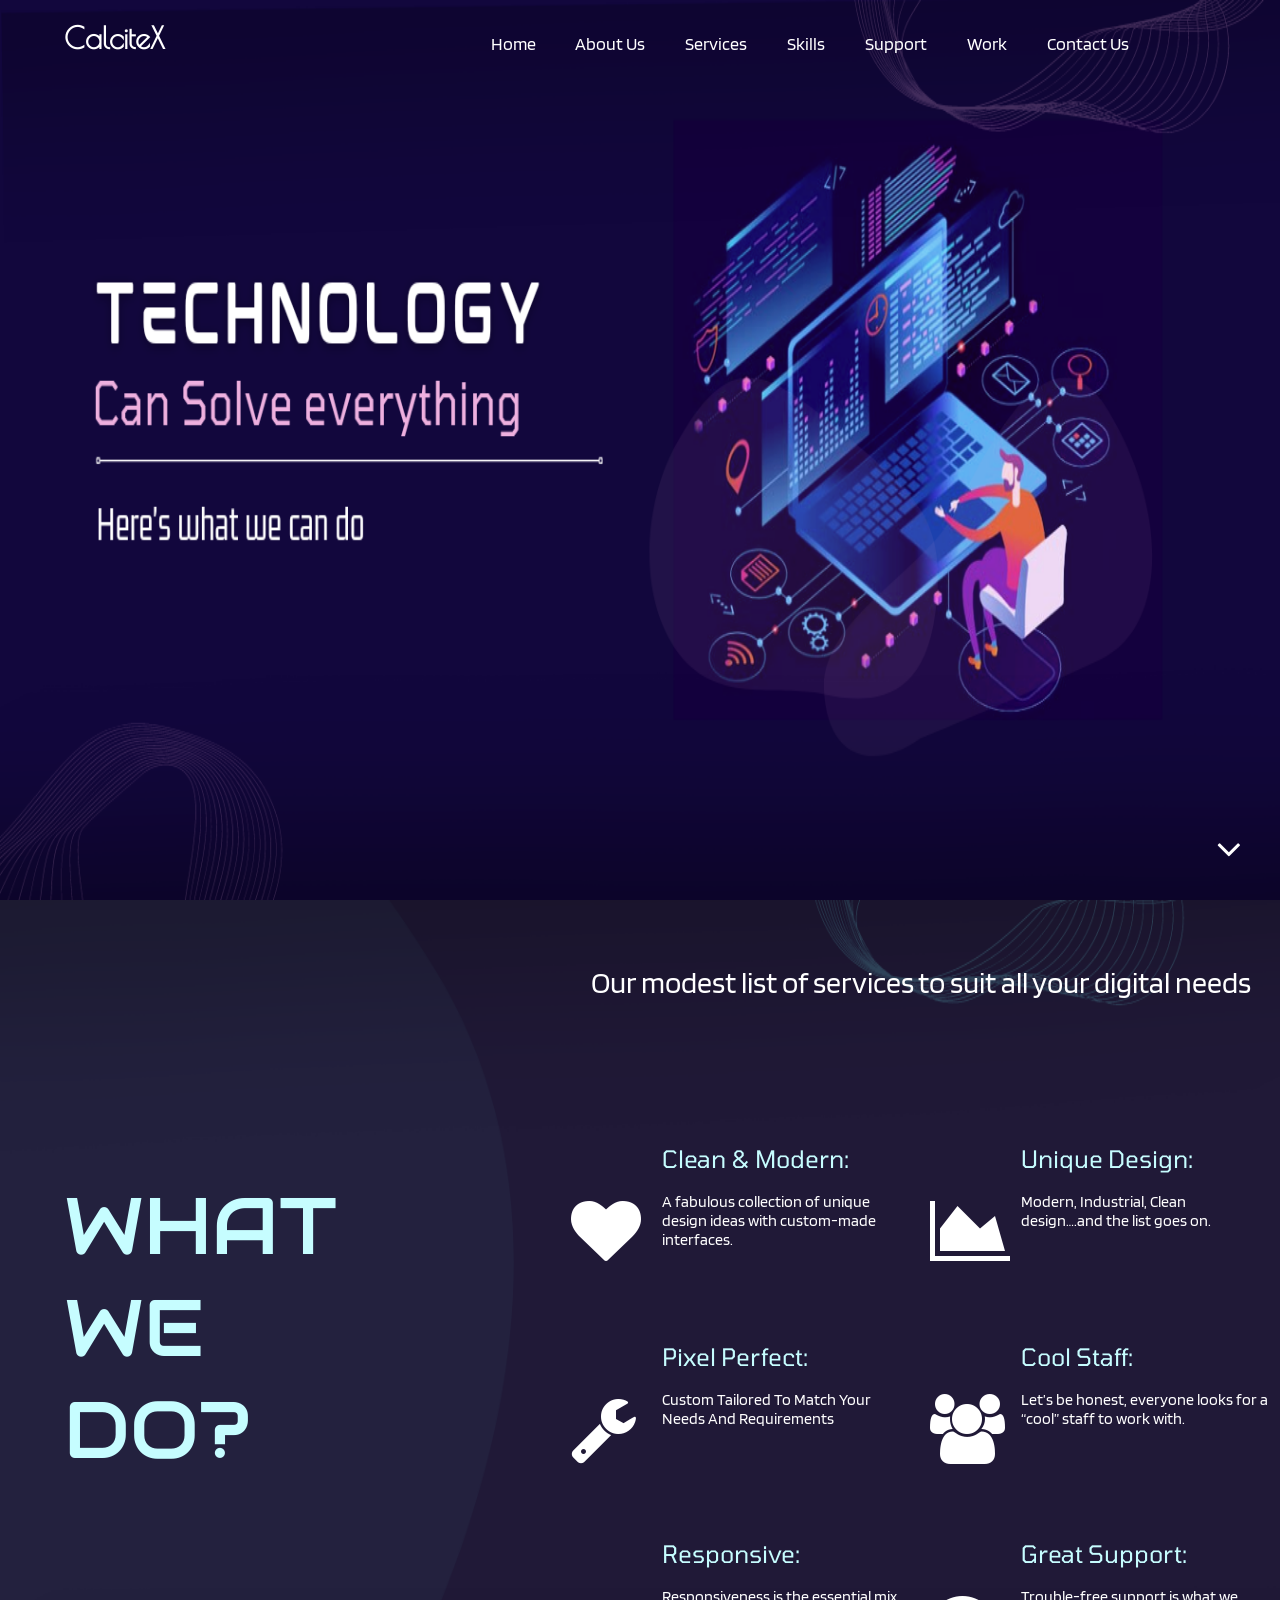
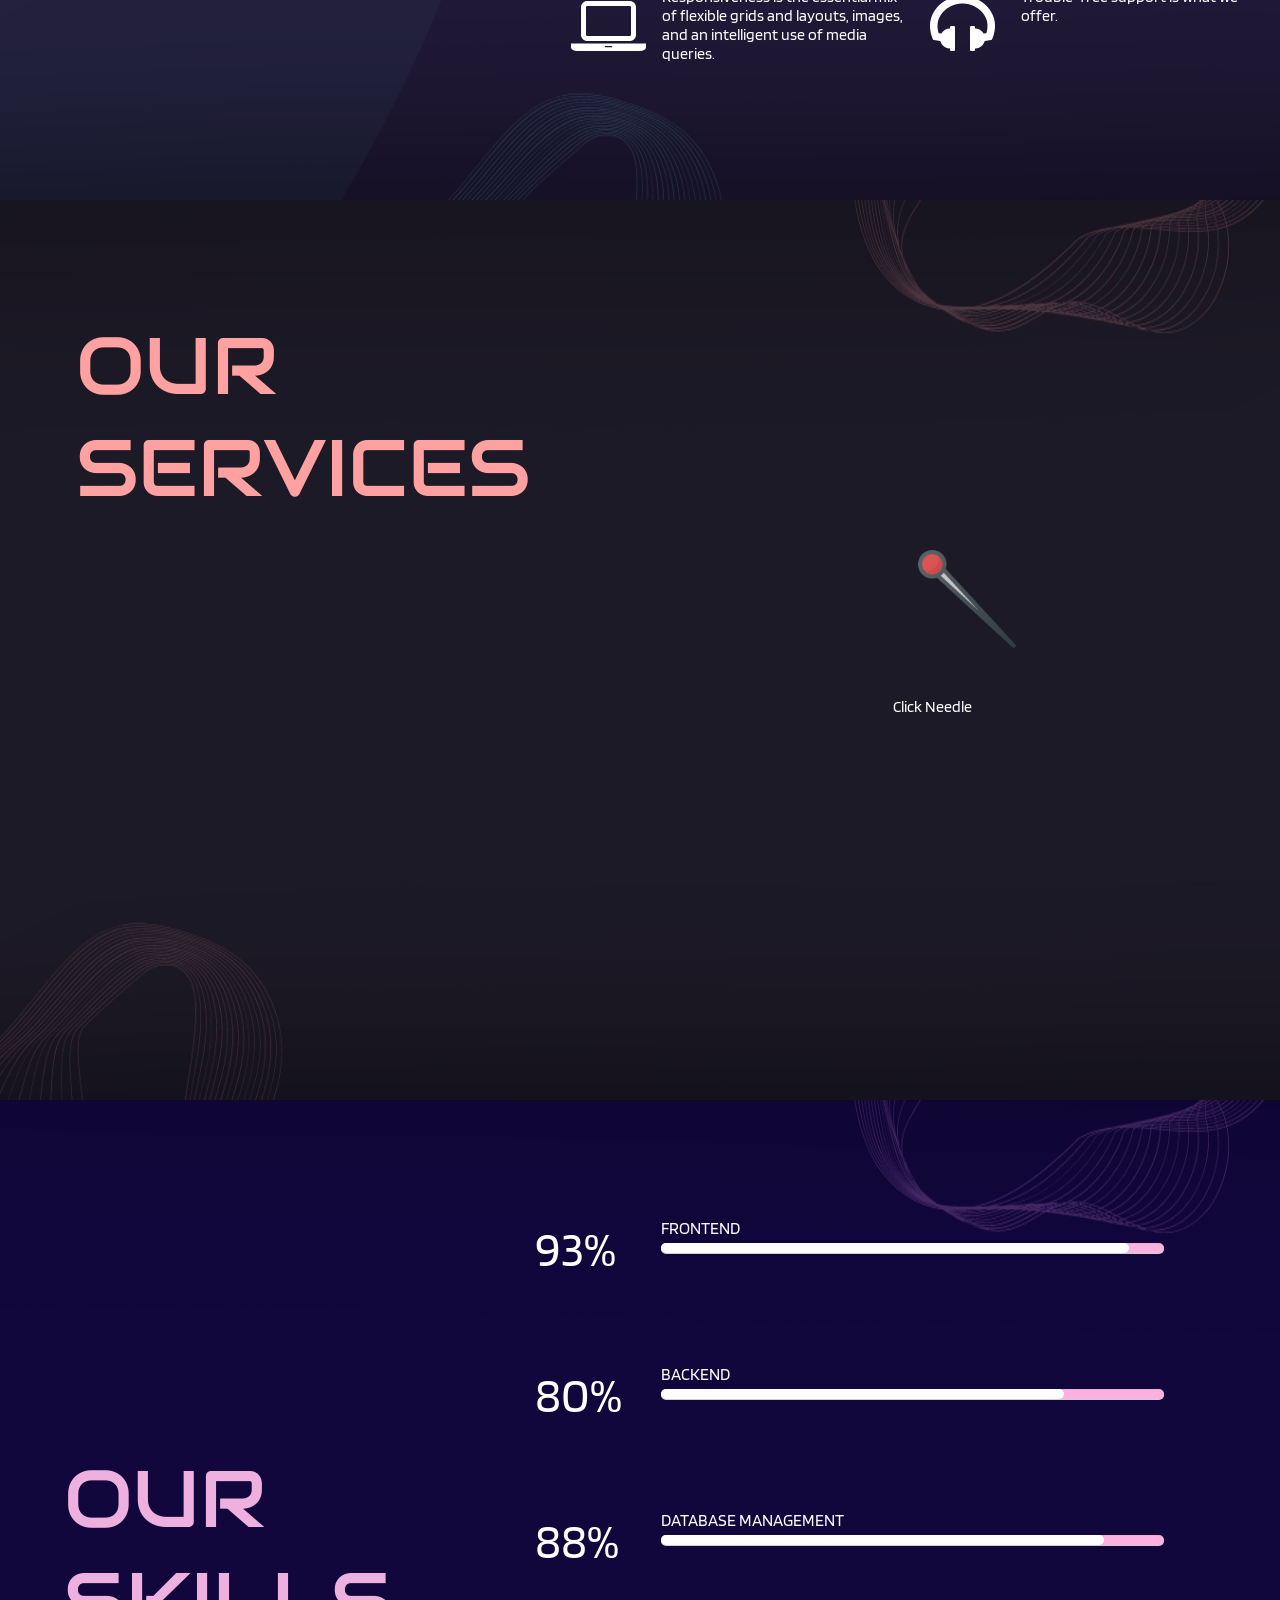
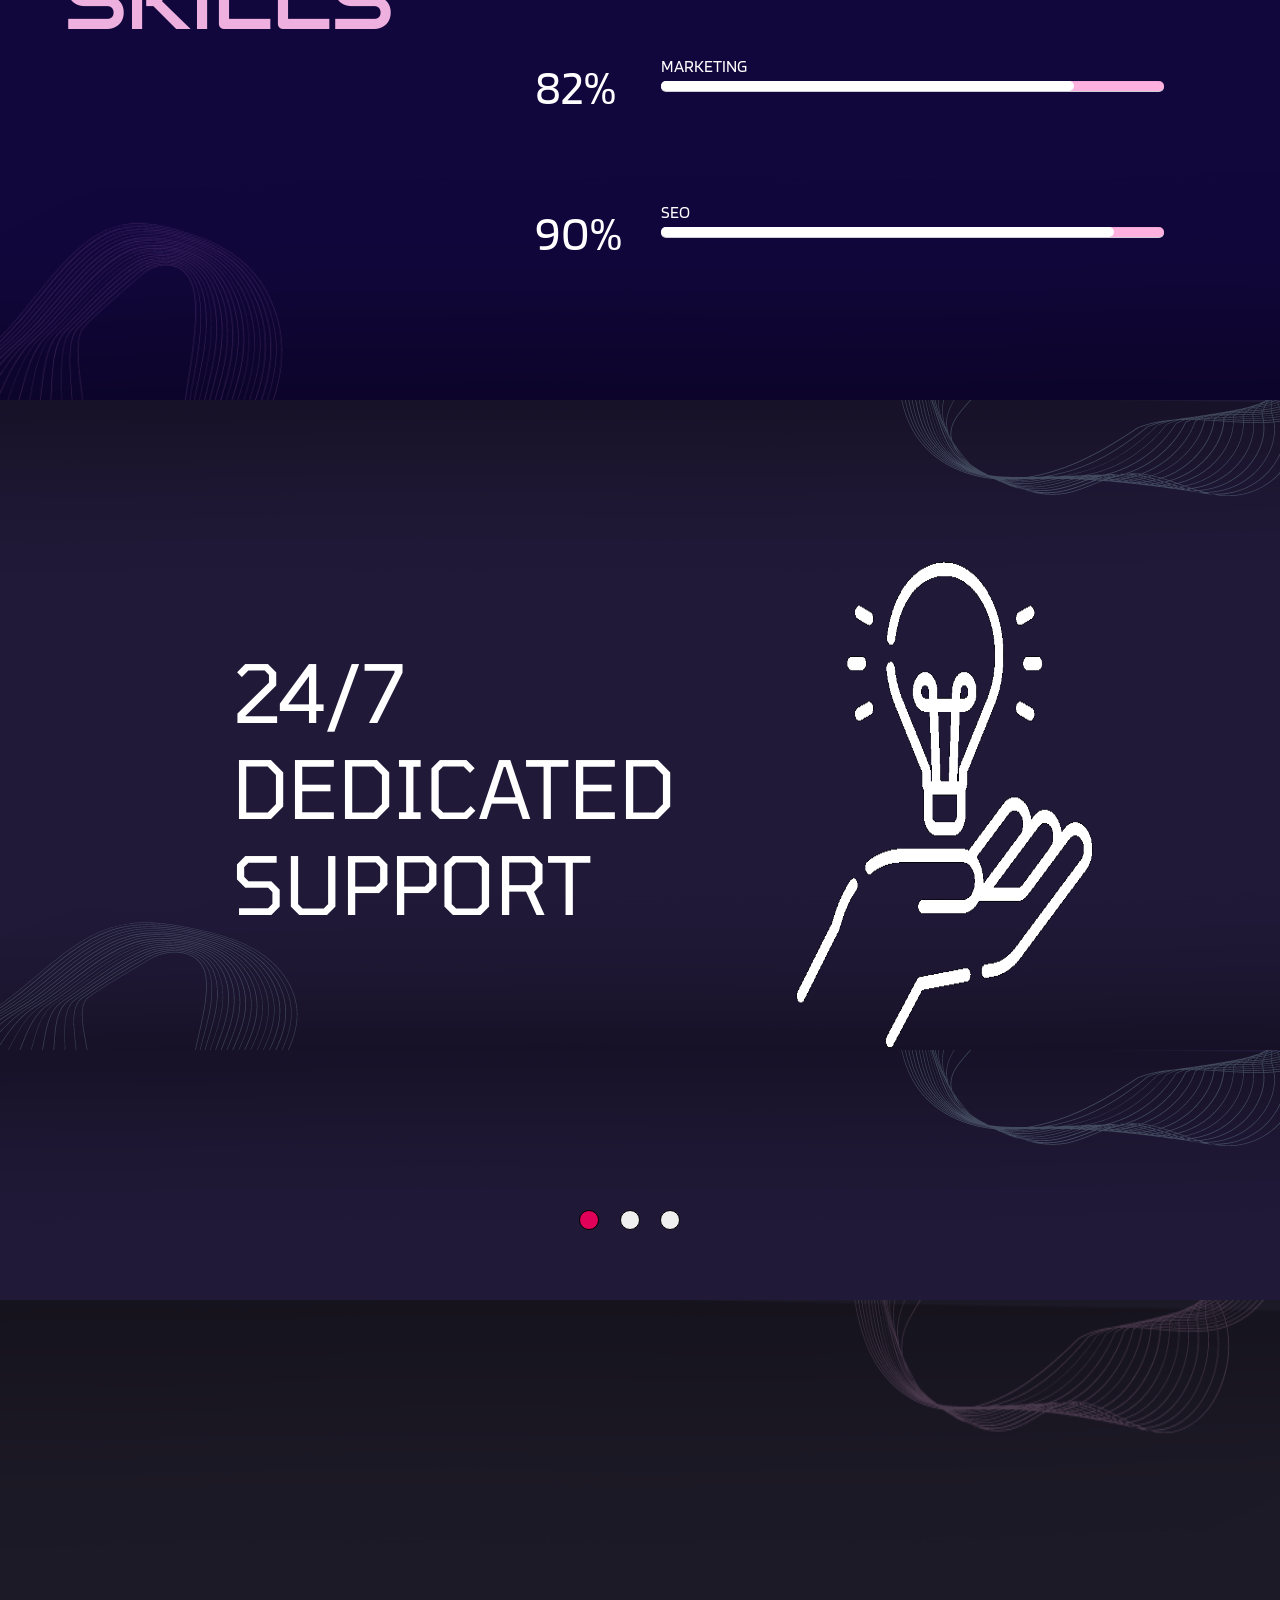
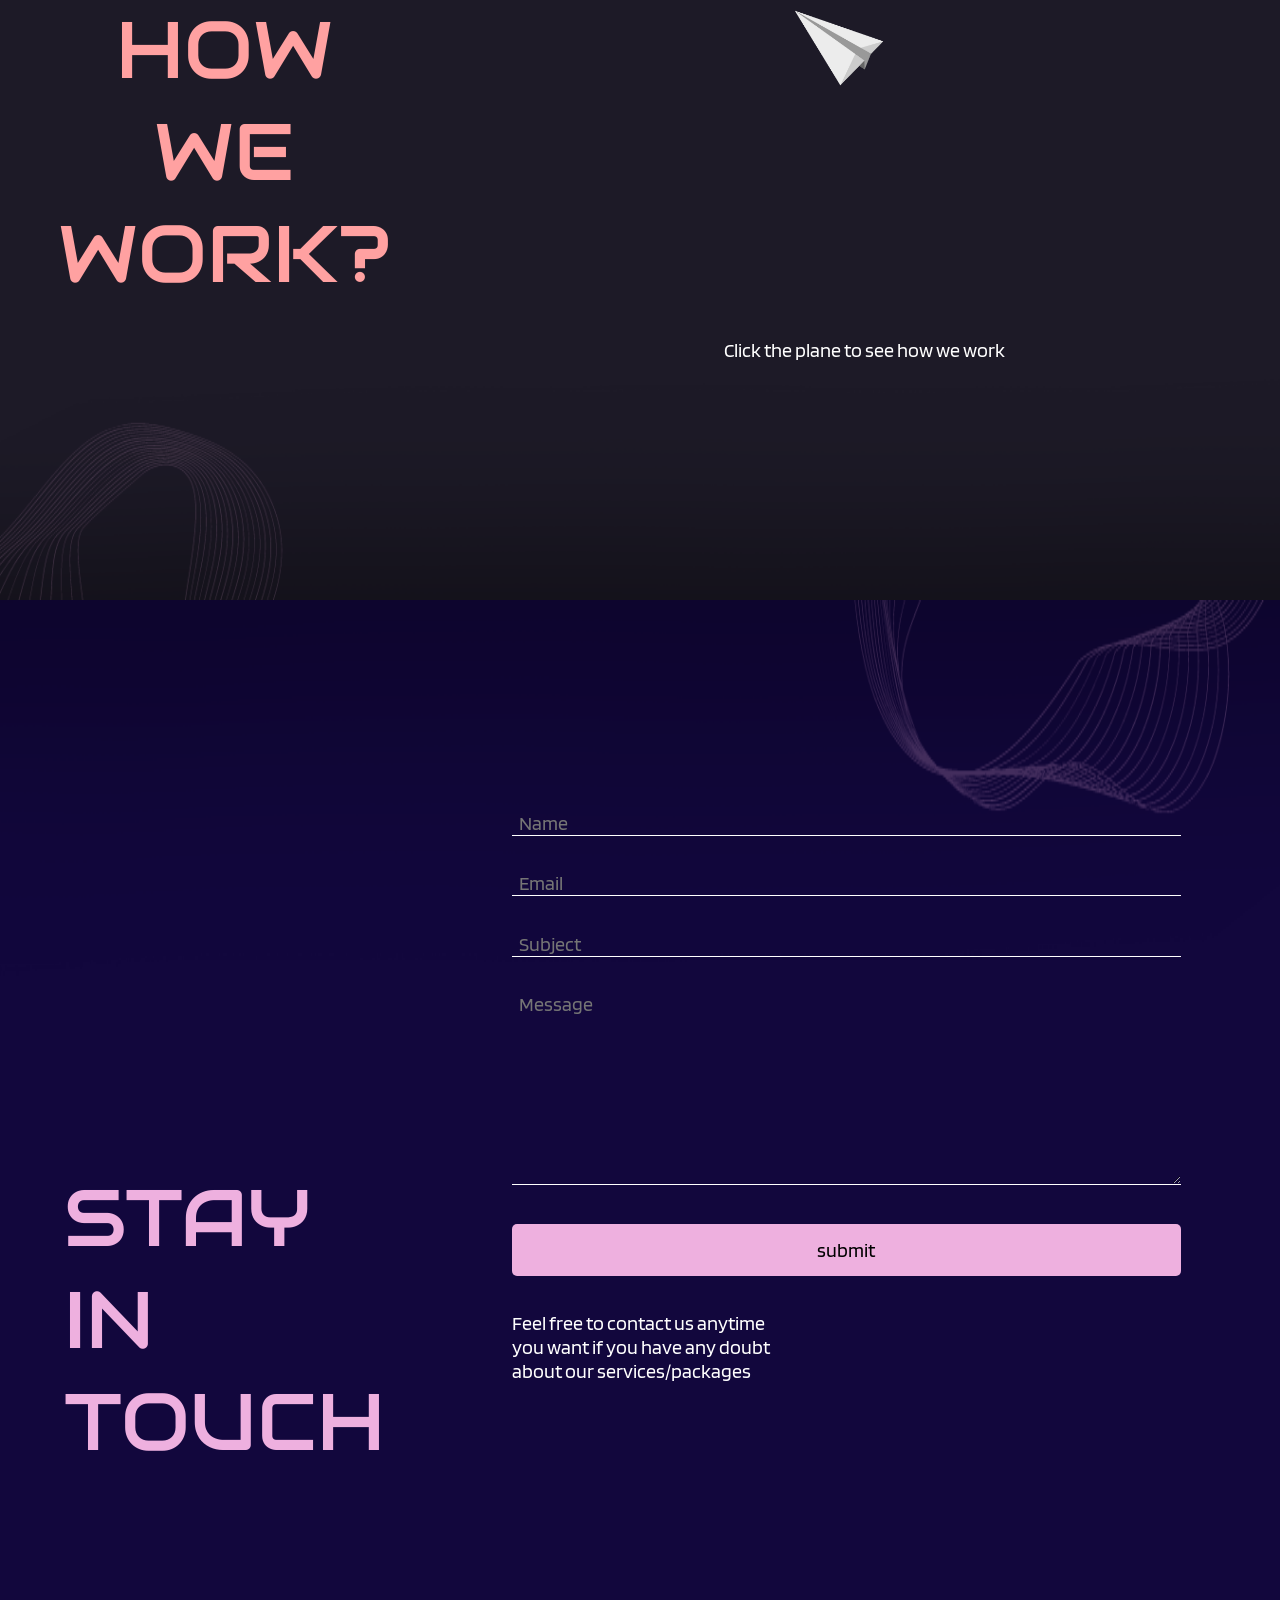
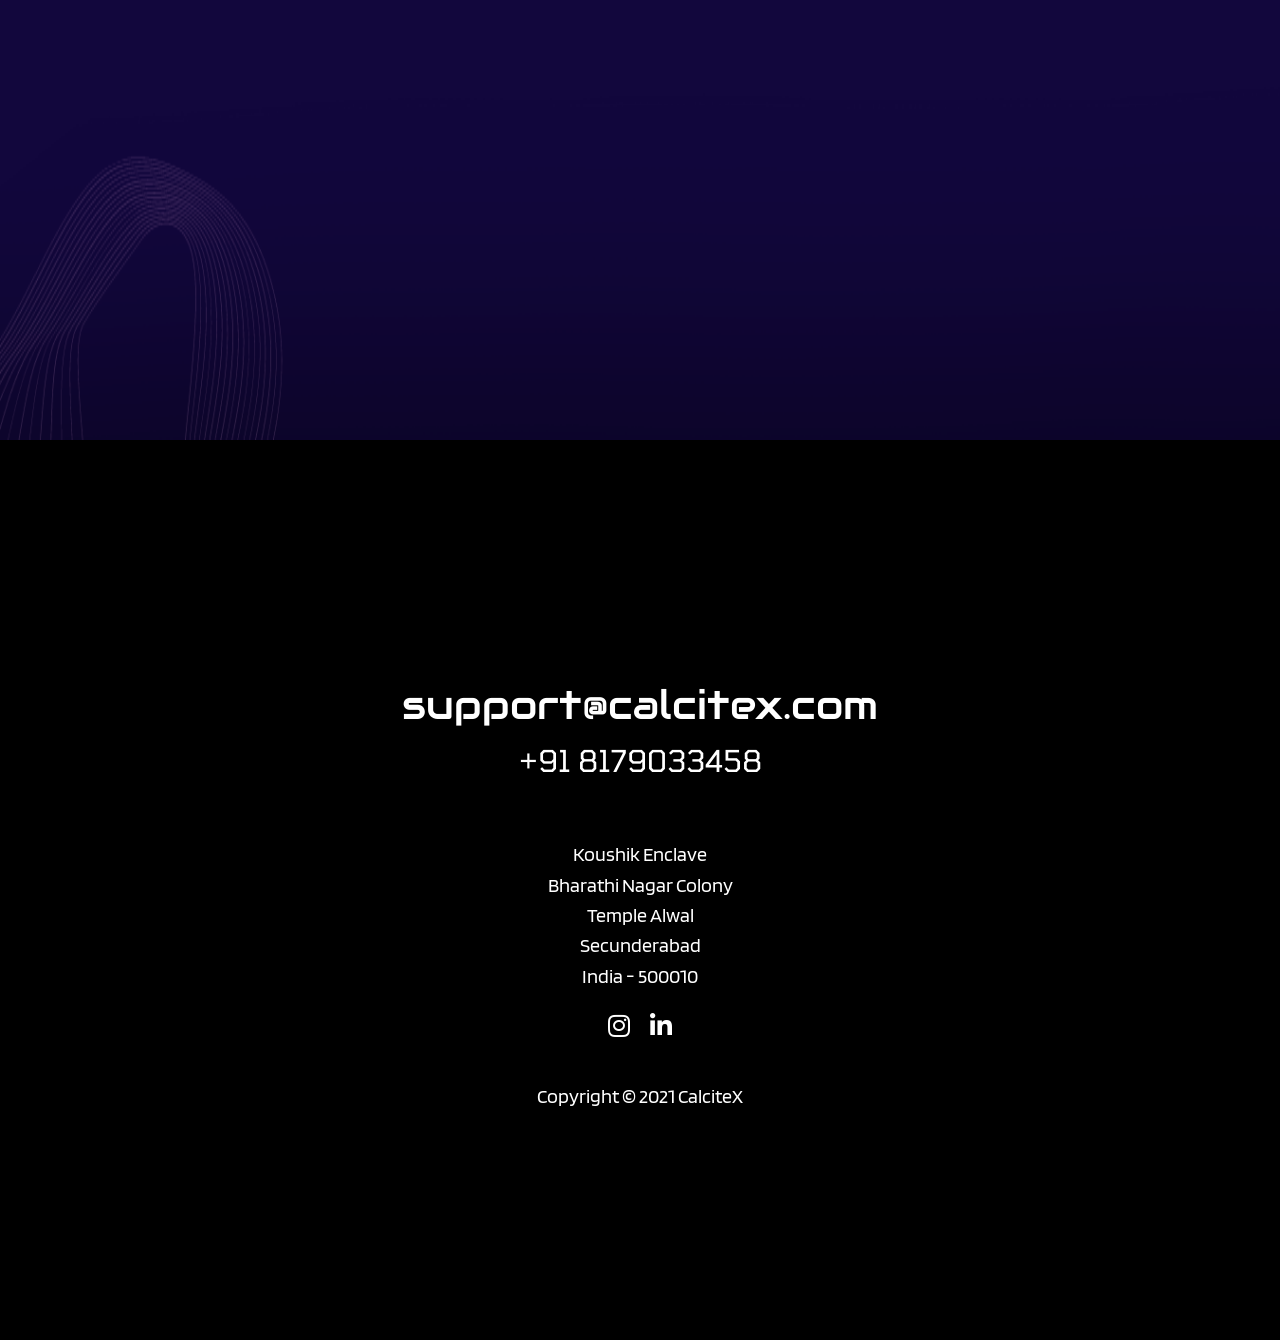
==== commit debfecc3: ":)" ====
--- a/index.html
+++ b/index.html
@@ -42,6 +42,7 @@
 		<div>
 		</div>
             </ul>
+	<a onclick="downArrowFun()" id="down-arrow"><i class="fa fa-angle-down"></i></a>
 	</div>
 	<div id="headerImg"></div>
 	<div id="header">
@@ -918,7 +919,7 @@
 <div id="mobile" style="width:100%;height:100%;">
 <div style="width:100%;height:100%;background:black;display:flex;flex-direction:column;justify-content:center;">
 <img src="icons_color/hook.png" style="margin-left:5%;width:90%;height:50%;">
-<div style="animation:mobile 3s steps(60,end);margin-top:5%;overflow:hidden;width:100%;margin-left:5%;">
+<div style="animation:mobile 3s steps(1000,end);margin-top:5%;overflow:hidden;width:100%;margin-left:5%;">
 <p style="white-space:nowrap;font-size:20px;color:white;font-family:tomorrow;">Mobile view is under construction</p>
 </div>
 </div>
@@ -1126,6 +1127,45 @@
 }
 
 
+function downArrowFun(){
+var about=document.getElementById("aboutus");
+var service=document.getElementById("ourServices");
+var skills=document.getElementById("skills");
+var responsive=document.getElementById("Responsive");
+var workflow=document.getElementById("workflow");
+var contact=document.getElementById("contact");
+var footer=document.getElementById("footer");
+var arrow=document.getElementById("down-arrow");
+var scrollrecog=document.documentElement;
+
+if(about.offsetTop-scrollrecog.scrollTop>150){
+scrollrecog.scrollTop=about.offsetTop-60;
+}
+else if(about.offsetTop-scrollrecog.scrollTop<=80 && service.offsetTop-scrollrecog.scrollTop>80){
+scrollrecog.scrollTop=service.offsetTop-60;
+}
+else if(service.offsetTop-scrollrecog.scrollTop<=80 && skills.offsetTop-scrollrecog.scrollTop>80){
+scrollrecog.scrollTop=skills.offsetTop-60;
+}
+else if(skills.offsetTop-scrollrecog.scrollTop<=80 && responsive.offsetTop-scrollrecog.scrollTop>80){
+scrollrecog.scrollTop=responsive.offsetTop-60;
+}
+else if(responsive.offsetTop-scrollrecog.scrollTop<=80 && workflow.offsetTop-scrollrecog.scrollTop>80){
+scrollrecog.scrollTop=workflow.offsetTop-60;
+}
+else if(workflow.offsetTop-scrollrecog.scrollTop<=80 && contact.offsetTop-scrollrecog.scrollTop>80){
+scrollrecog.scrollTop=contact.offsetTop-60;
+}
+else if(contact.offsetTop-scrollrecog.scrollTop<=80 && footer.offsetTop-scrollrecog.scrollTop>80){
+scrollrecog.scrollTop=footer.offsetTop-60;
+}
+else if(footer.offsetTop-scrollrecog.scrollTop<=80){
+scrollrecog.scrollTop=0;
+}
+
+
+}
+
 
 
 function myfunction(){
@@ -1134,7 +1174,19 @@
 var progress=document.getElementsByClassName("progress-line");
 var about=document.getElementById("aboutus");
 var icon=document.getElementById("headerImg");
-
+var footer=document.getElementById("footer");
+var arrow=document.getElementById("down-arrow");
+var scrollrecog=document.documentElement;
+
+if(footer.offsetTop-scrollrecog.scrollTop<=80){
+var top=arrow.children;
+top[0].className="fa fa-angle-up";
+}
+
+if(footer.offsetTop-scrollrecog.scrollTop>80){
+var top=arrow.children;
+top[0].className="fa fa-angle-down";
+}
 
 if(about.offsetTop-document.documentElement.scrollTop>550){
 icon.style.display="block";
@@ -1185,7 +1237,7 @@
 serviceContent.style.animationDuration="1s";
 serviceContent.innerText="Our Services";
 serviceContent.style.display="none";
-inContent.innerHTML="<li>App Development</li><br/> <li>Web Development </li><br/> <li>UI & UX Design</li> <br/> <li>Digital Marketing</li> <br/> <li>Support</li> <br/><li>Chemical Engineering</li>";
+inContent.innerHTML="<li>App Development</li><br/> <li>Web Development </li><br/> <li>UI & UX Design</li> <br/> <li>Digital Marketing</li> <br/> <li>Support</li>";
 var main=document.getElementById("main");
 var ele=document.getElementsByClassName("services");
 for(i=0;i<ele.length;i++){
--- a/styles.css
+++ b/styles.css
@@ -52,6 +52,21 @@
 background-size:100% 100%;
 background-attachment:fixed;
 }
+
+@keyframes arrowAnim{from{bottom:7%;} to{bottom:3%;}}
+
+#down-arrow{
+animation:arrowAnim 0.8s linear infinite;
+cursor:pointer;
+text-decoration:none;
+font-size:40px;
+color:white;
+position:fixed;
+right:3%;
+bottom:3%;
+}
+
+	
 
 #headerImg{
 position:fixed;
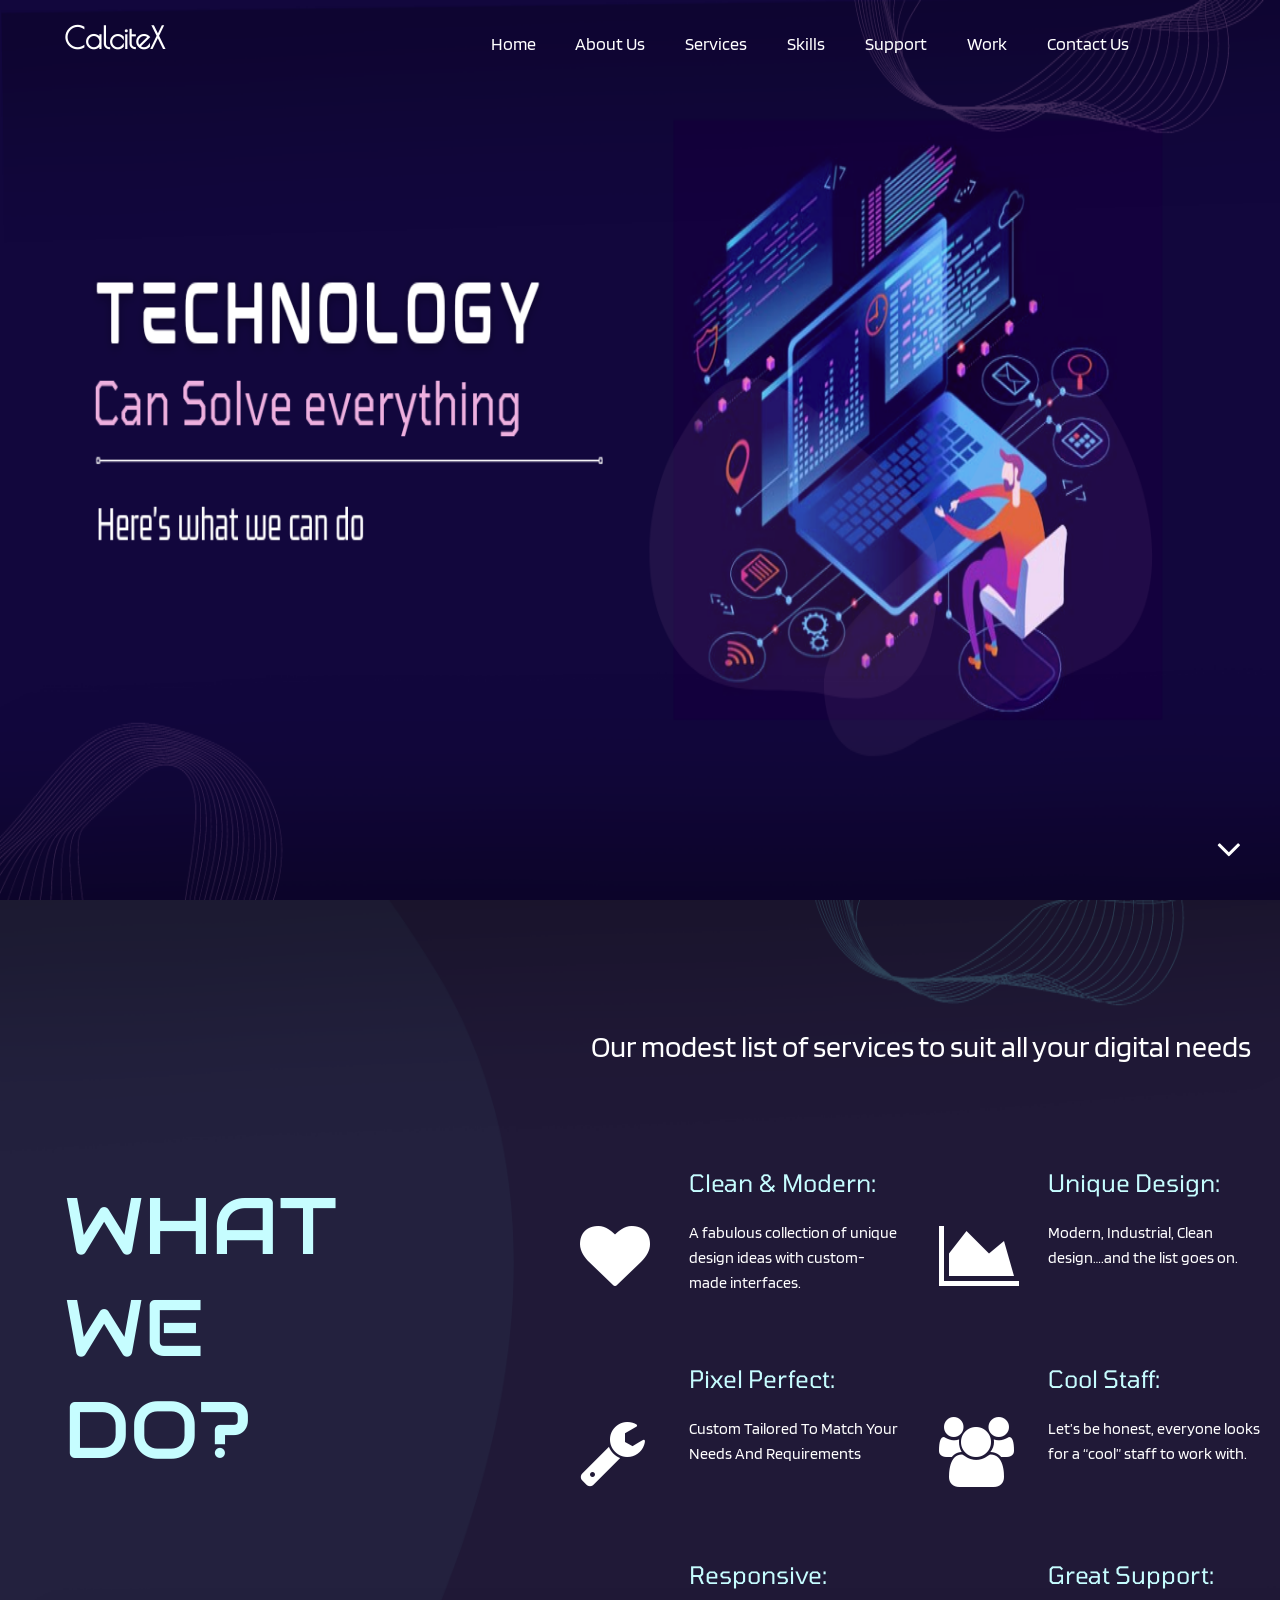
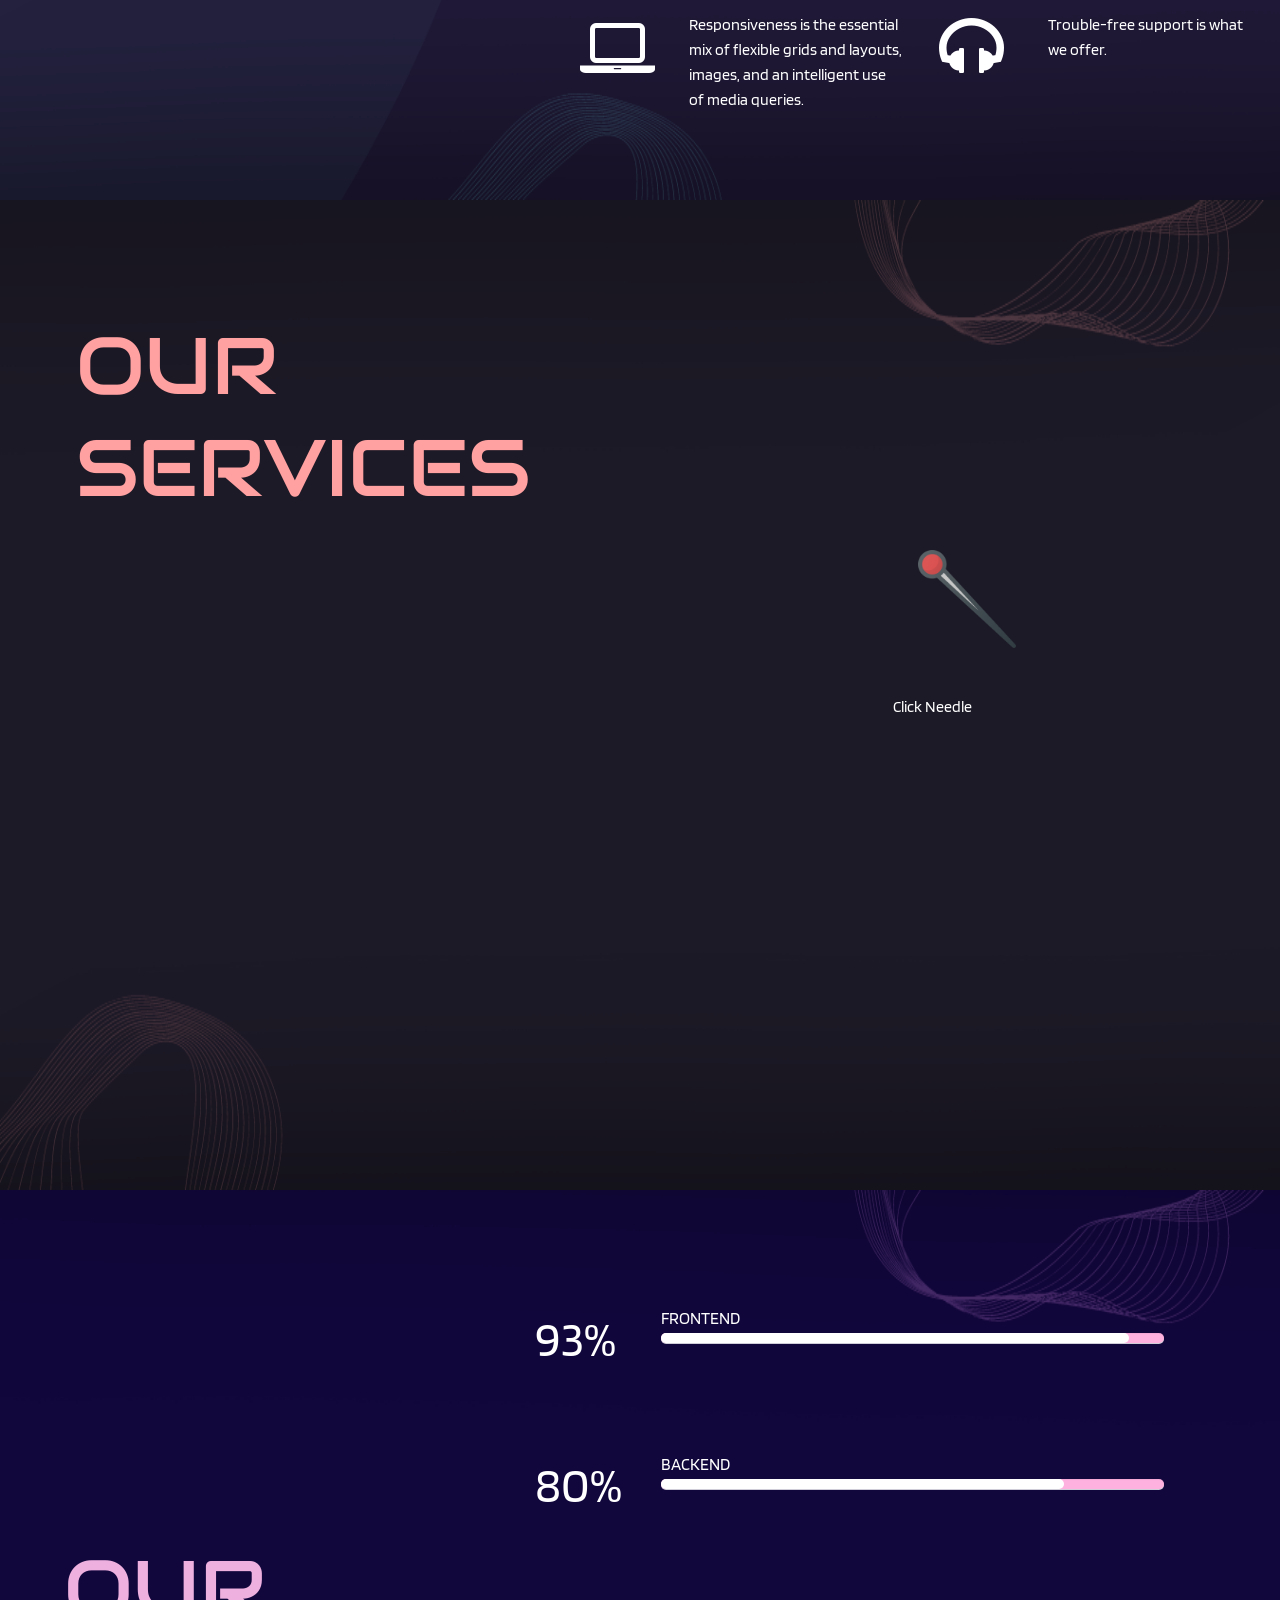
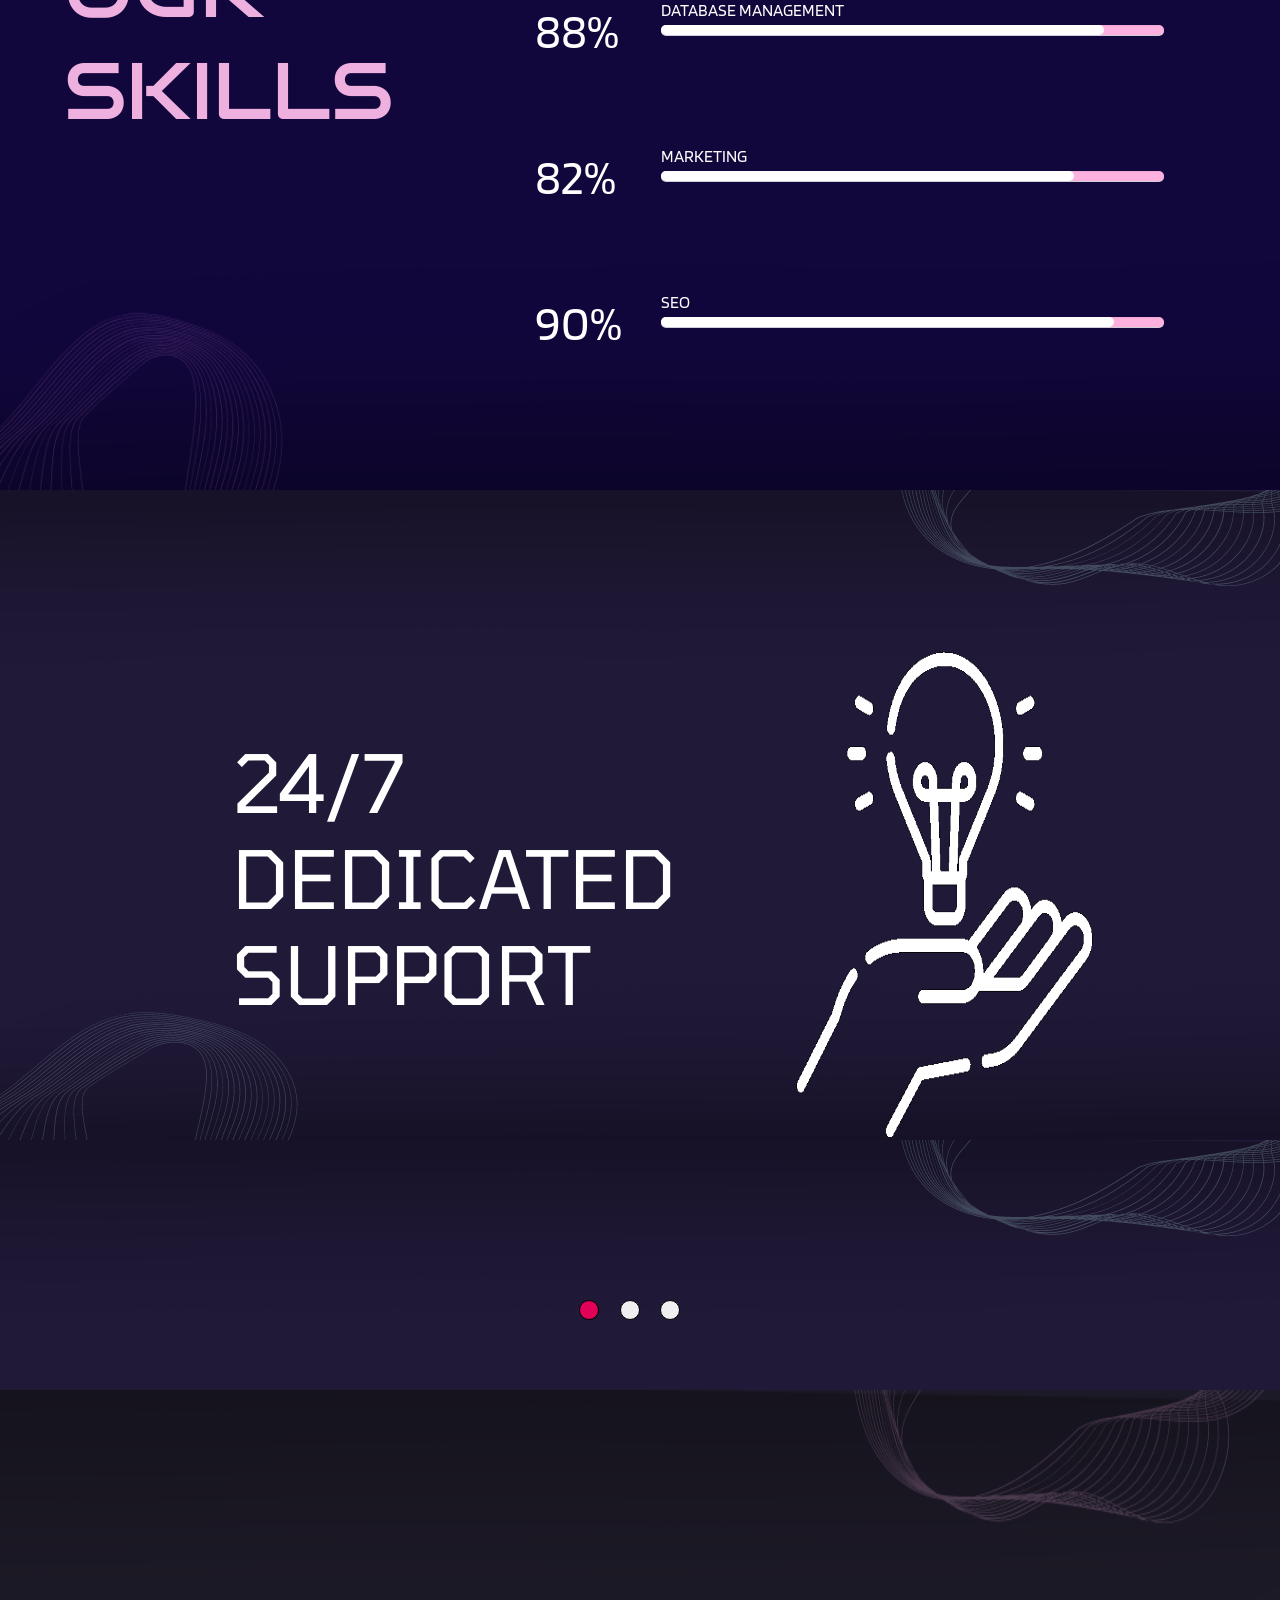
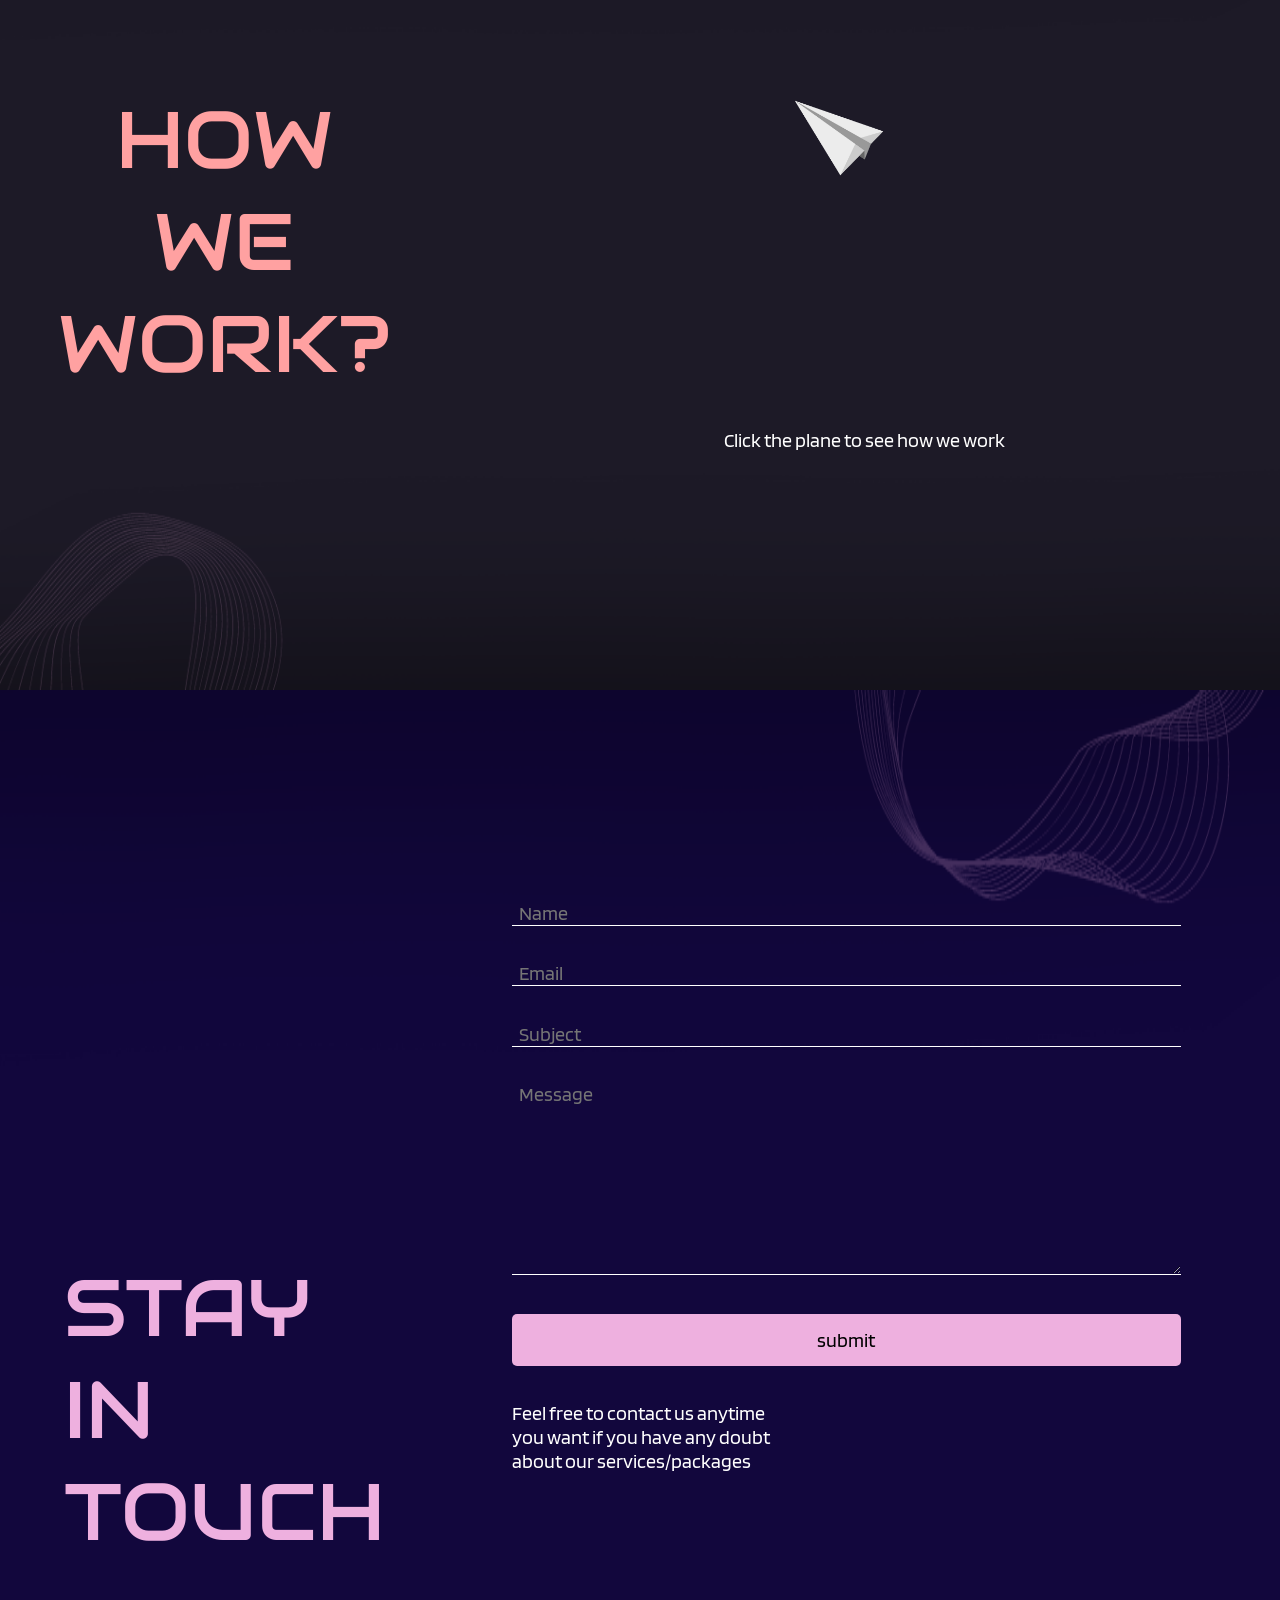
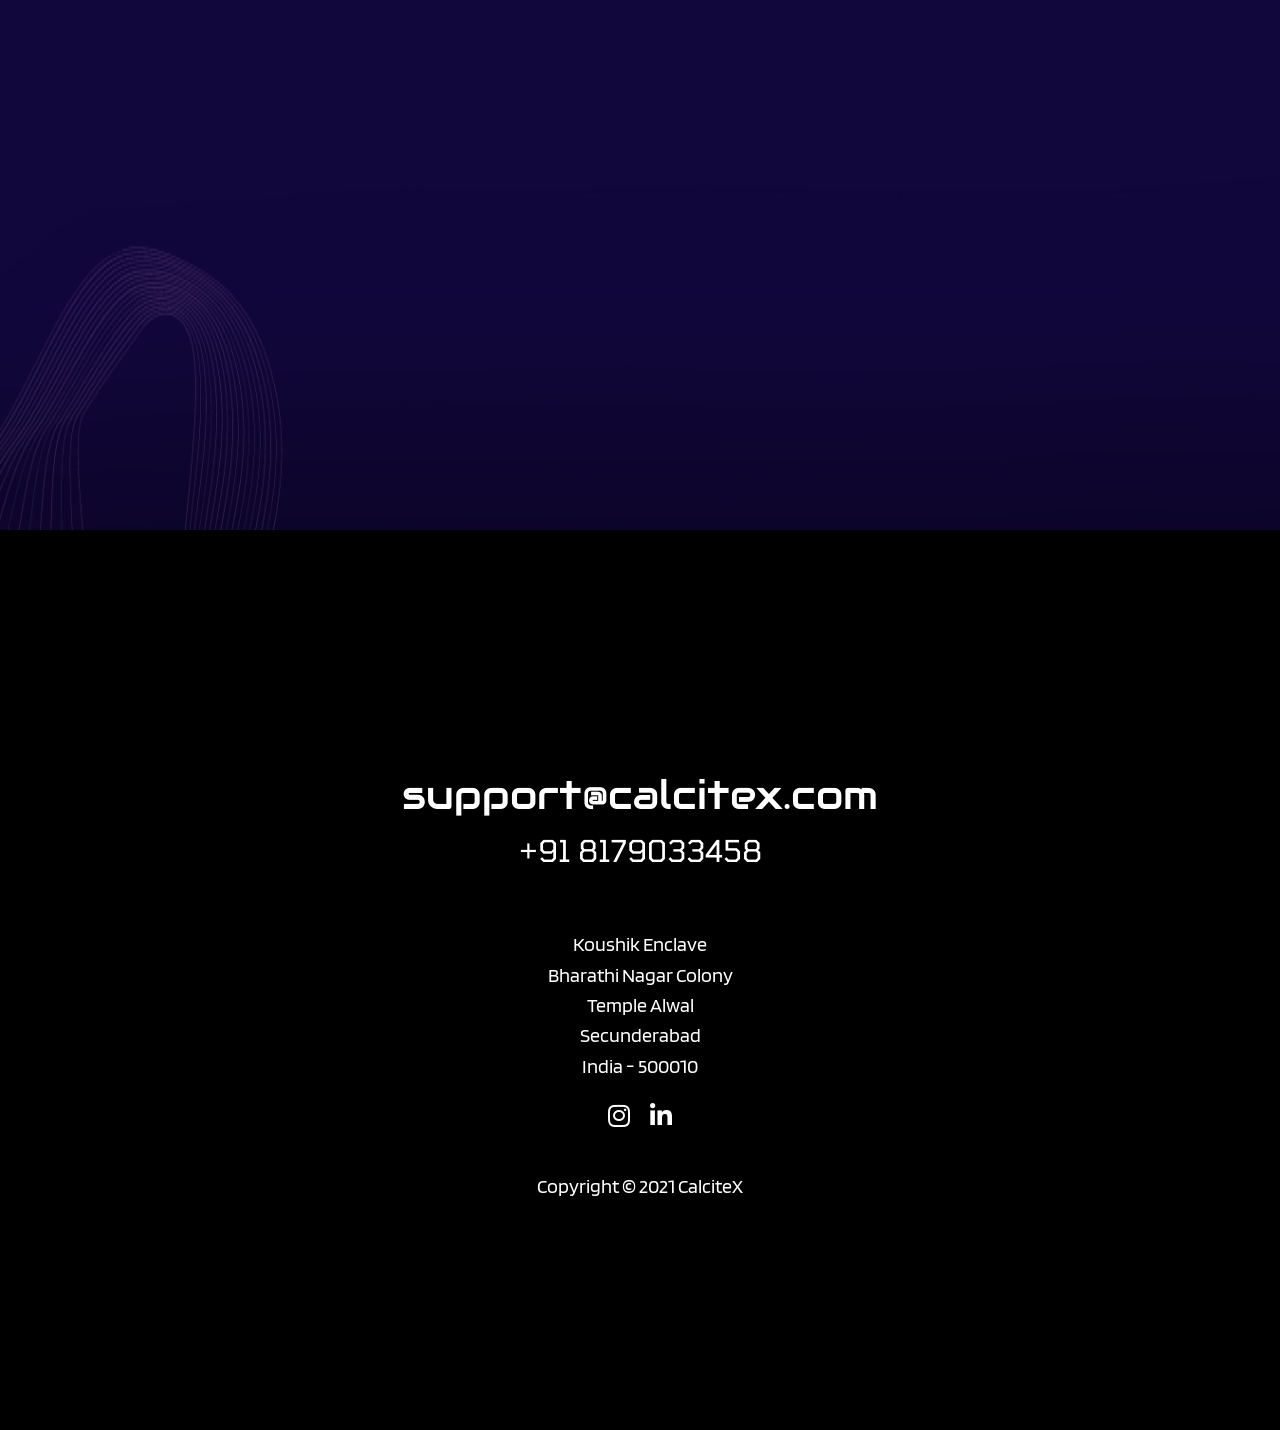
==== commit 440cb079: ":)" ====
--- a/index.html
+++ b/index.html
@@ -88,7 +88,7 @@
 </div>
 
 <div id="rightbox">
-<div id="Topcontent" style="color:white;font-size:30px;height:30%;display:flex;justify-content:center;padding-bottom:2%;">
+<div id="Topcontent" style="color:white;font-size:30px;height:20%;display:flex;justify-content:center;padding-bottom:2%;">
 Our modest list of services to
 suit all your digital needs
 </div>
@@ -332,7 +332,7 @@
 
 <!--our services-->
  <!--<h1 class="heading" id="ourServicesheading" style="background:black;color:rgb(214, 199, 206);padding-top:50px; text-align: center; ">OU<span style="font-weight: bolder; color:rgb(255,2,108); font-size: 3rem;">R</span> SERVICES</h1>-->
-	<div id="ourServices" style="height:100%;width:100%;padding-top:0px;">
+	<div id="ourServices">
 	<div id="mainService">
 	<div id="content" style="width:35%;height:400px;padding-bottom:50px;border-radius:10px;margin-top:0px;margin-left:0%;border:1px solid transparent;">
 	<div id="heading" >
@@ -1265,7 +1265,7 @@
 	needle.style.animationName="temp";
 	needle.style.animationDuration="1s";
 	var degree;
-	if(number==0){degree=0;}
+	if(number==0){degree=10;}
 	else if(number==1){degree=65;}
 	else if(number==2){degree=153;}
 	else if(number==3){degree=245;}
--- a/styles.css
+++ b/styles.css
@@ -240,21 +240,23 @@
 
 #aboutus{font-family:sans-serif;padding:0% 0px 0px 0px;background-size:100% 100%;background-image:url('images/2.png');display:flex;flex-direction:row;justify-content:space-around;}
 #aboutus #leftbox{width:40%;color:white;font-weight:lighter;height:100%;justify-content:center;flex-direction:column;display:flex;align-items:start;margin-top:0%;padding:0% 0% 10% 5%;}
-#aboutus #rightbox{width:60%;padding:5% 0px 5% 50px;display:flex;flex-direction:column;justify-content:flex-end;}
-#aboutus #rightbox .doubleBox{transform:scale(0);width:100%;height:30%;margin-bottom:3%;display:flex;flex-direction:row;flex-wrap:wrap;justify-content:flex-end;align-items:flex-end;}
+#aboutus #rightbox{width:60%;padding:10% 0px 5% 50px;display:flex;flex-direction:column;justify-content:flex-end;}
+#aboutus #rightbox .doubleBox{transform:scale(0);width:100%;height:30%;margin-top:3%;display:flex;flex-direction:row;flex-wrap:wrap;justify-content:flex-end;align-items:flex-end;}
 #aboutus #rightbox .doubleBox #contentBox{color:white;align-items:center;width:50%;height:100%;display:flex;flex-direction:row;}
 #aboutus #rightbox .doubleBox #contentBox h2{color:#c6fdff;font-family:tomorrow;}
 #aboutus #rightbox .doubleBox #contentBox img{transform:scale(1);width:100%;height:100%;}
-#aboutus #rightbox .doubleBox #contentBox .mainBox{font-family:blinker;color:white;width:70%;height:100%;margin-top:0;border:1px solid transparent;}
+#aboutus #rightbox .doubleBox #contentBox .mainBox{font-family:blinker;color:white;width:60%;line-height:25px;height:100%;margin-top:0;border:1px solid transparent;}
 #aboutus #rightbox .doubleBox #contentBox div:nth-child(1){width:20%;}
 #aboutus #rightbox .doubleBox #contentBox{justify-content:space-around;}
 
 @media only screen and (min-width:1500px){
+#aboutus #rightbox .doubleBox #contentBox .mainBox{width:50%;}
 #aboutus #rightbox .doubleBox #contentBox div:nth-child(1){width:18%;}
 #aboutus #rightbox .doubleBox #contentBox{justify-content:center;}
 #aboutus #leftbox{margin-top:0%;}
 #aboutus #rightbox .doubleBox #contentBox{align-items:start;}
 #aboutus #leftbox{padding:0% 0% 10% 10%;}
+#aboutus #rightbox{width:60%;padding-top:10%;}
 }
 
 @media only screen and (max-width:1000px){
@@ -316,7 +318,7 @@
 
 /*our services*/
 
-#ourServices{background-size:100% 100%;background-image:url('images/3.png');}
+#ourServices{height:110%;width:100%;padding-top:0px;background-size:100% 100%;background-image:url('images/3.png');}
 #ourServices #main{cursor:pointer;border:1px solid transparent;color:black;font-weight:bolder;border-radius:5px;text-align:center;margin-left:100px;transition:2s;}
 #ourServices #mainService{margin-top:0px;display:flex;justify-content:space-between;}
 @media only screen and (min-width:1500px){
@@ -338,11 +340,12 @@
 @keyframes opacityAnim{from{opacity:0;} to{opacity:1;}}
 @keyframes opacity1Anim{from{opacity:0;} to{opacity:1;}}
 #ourServices #heading{font-size:80px;white-space:pre;font-family:leftTextfont;border:1px solid transparent;width:95%;height:10%;margin:2% 0% 0% -30%;border-radius:10px;color:#ffa1a1;padding-top:2px;}
-#ourServices #innercontent {font-family:serviceFont;font-size:22px;border:1px solid transparent;width:92%;height:80%;margin:2% 0% 0% 2%;border-radius:10px;color:white;padding:10px 0px 0px 0px;}
+#ourServices #innercontent {line-height:30px;font-family:serviceFont;font-size:22px;border:1px solid transparent;width:92%;height:80%;margin:2% 0% 0% 2%;border-radius:10px;color:white;padding:10px 0px 0px 0px;}
 #ourServices #innercontent p{font-family:blinker;text-indent:0%;}
 #ourServices #innercontent li{font-family:blinker;}
 
 @media only screen and (min-width:1500px){
+#ourServices{height:100%;}
 #ourServices #heading{margin-top:40%;margin-left:-5%;}
 }
 
